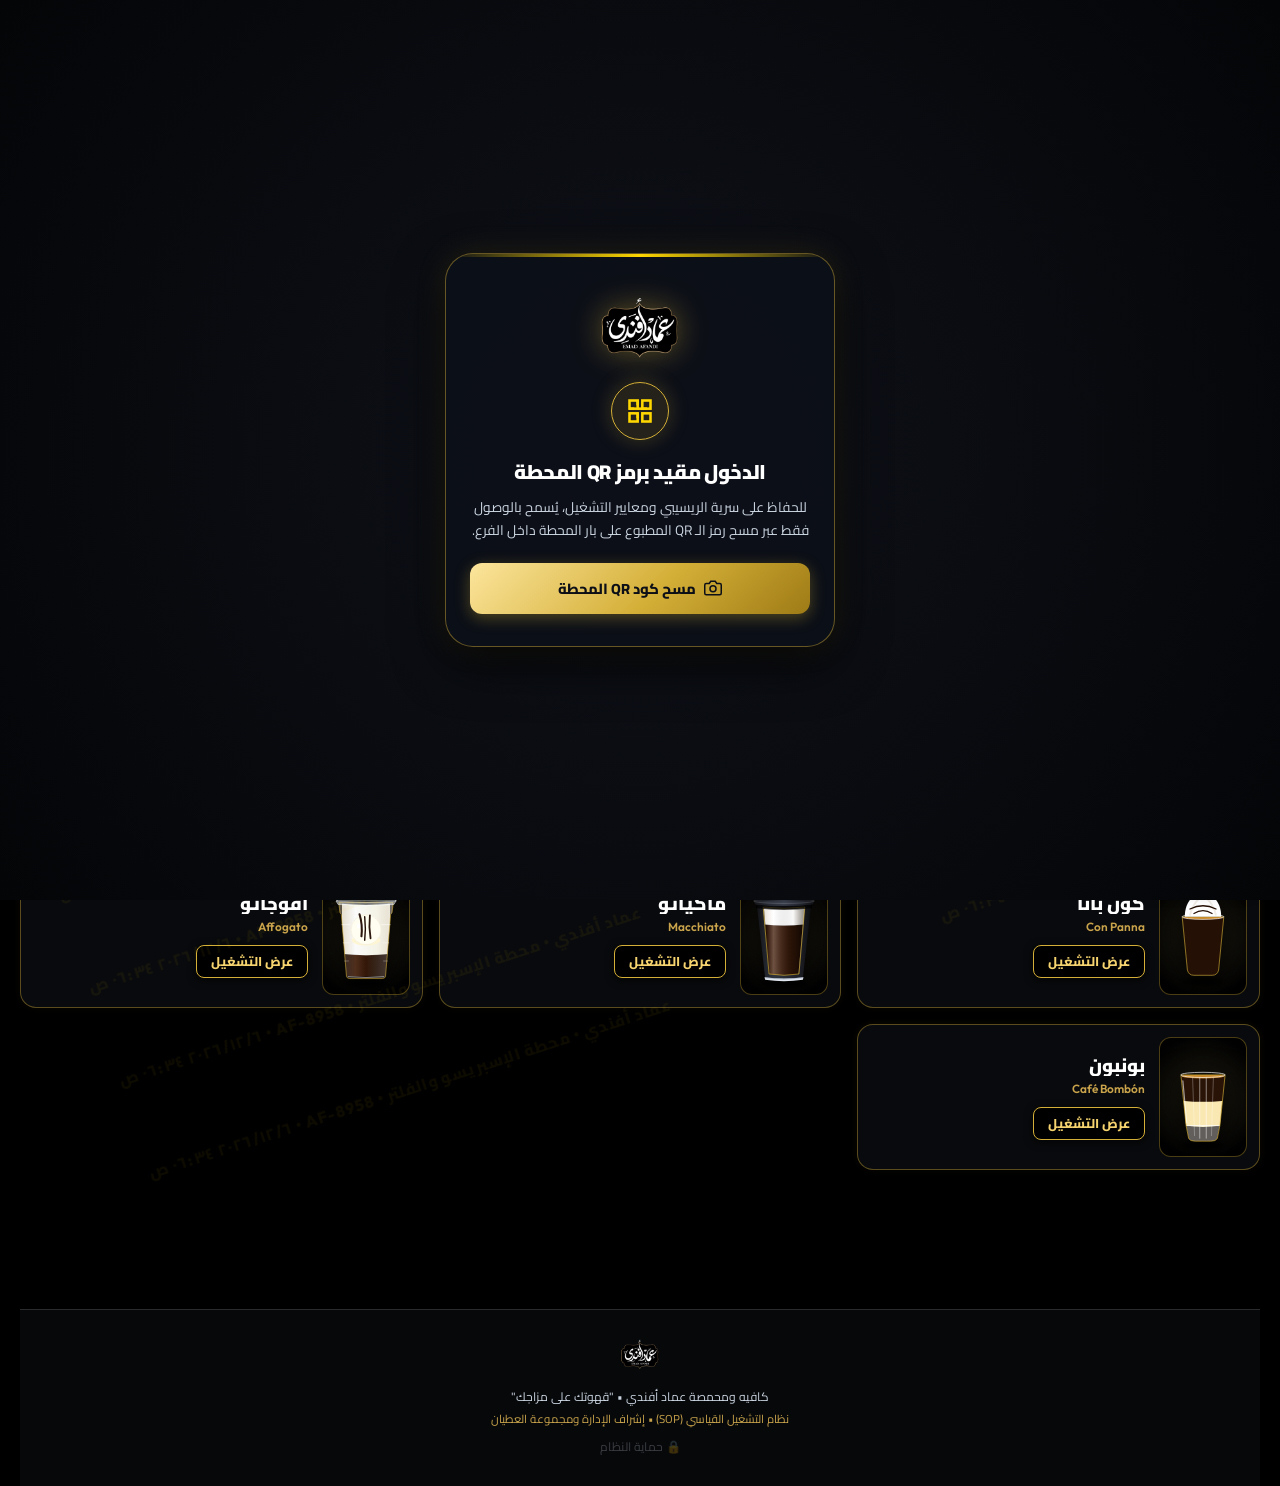
==== 1-espresso-station/index.html @ 53d2660b "feat(security): implement station PINs, QR-only access, GPS geofencing, anti-screenshot/copy shield," ====
<!DOCTYPE html>
<html lang="ar" dir="rtl">
<head>
  <meta charset="UTF-8">
  <meta name="viewport" content="width=device-width, initial-scale=1.0, maximum-scale=1.0, user-scalable=no, viewport-fit=cover">
  <meta name="theme-color" content="#000000">
  <meta name="apple-mobile-web-app-capable" content="yes">
  <meta name="apple-mobile-web-app-status-bar-style" content="black-translucent">
  <title>عماد أفندي | محطة الإسبريسو والفلتر</title>
  <link rel="icon" type="image/png" href="assets/emad-logo.png">
  <link rel="stylesheet" href="../shared/css/security.css?v=1.0">
  <link rel="stylesheet" href="style.css?v=15.0">
</head>
<body>

  <!-- Top Sticky Navigation Hub (Fixed Brand + Search + Category Bar on Scroll) -->
  <header class="brand-header">
    <div class="header-inner">
      <div class="brand-top-bar">
        <div class="brand-info">
          <div class="brand-logo-container">
            <img src="assets/emad-logo.png" alt="عماد أفندي" class="brand-logo">
          </div>
          <div class="brand-title-wrap">
            <div class="brand-title" id="brandHeaderTitle">عماد أفندي كافيه</div>
            <div class="brand-subtitle" id="brandHeaderSubtitle">محطة الإسبريسو والفلتر</div>
          </div>
        </div>
        <div class="header-actions">
          <button class="btn-lang-toggle" id="btnLangToggle" onclick="window.app.toggleLanguage()" title="تبديل اللغة • Switch Language">
            <svg class="lang-globe-icon" width="14" height="14" viewBox="0 0 24 24" fill="none" stroke="currentColor" stroke-width="2" stroke-linecap="round" stroke-linejoin="round"><circle cx="12" cy="12" r="10"/><line x1="2" y1="12" x2="22" y2="12"/><path d="M12 2a15.3 15.3 0 0 1 4 10 15.3 15.3 0 0 1-4 10 15.3 15.3 0 0 1-4-10 15.3 15.3 0 0 1 4-10z"/></svg>
            <span id="langToggleText">English</span>
          </button>
        </div>
      </div>
<!-- Horizontal Category Pills (Taller & Fixed in Front of Barista) -->
      <div class="filter-tabs" id="filter-tabs"></div>
    </div>
  </header>

  <!-- Main App Layout Container (Clean Responsive Container for Mobile & Desktop) -->
  <div class="app-main-layout">
    <!-- Grid Content Area (Visual Drink Cards) -->
    <main class="content-area" id="content-area">
      <div style="text-align:center; padding:50px 20px; color:var(--gold-soft);">
        جاري تحميل مشروبات محطة الإسبريسو...
      </div>
    </main>

    <!-- Footer -->
    <footer class="brand-footer">
      <img src="assets/emad-logo.png" alt="عماد أفندي" class="brand-footer-logo">
      <p>كافيه ومحمصة عماد أفندي • "قهوتك على مزاجك"</p>
      <p style="margin-top:4px; font-size:0.72rem; color:var(--gold-soft);">
        نظام التشغيل القياسي (SOP) • إشراف الإدارة ومجموعة العطيان
      </p>
      <div style="text-align:center; margin-top:8px;"><span class="manager-lock-trigger" onclick="window.EmadSecurity && window.EmadSecurity.openManagerModal()" title="إعدادات الأمان والمدير">🔒 حماية النظام</span></div>
    </footer>

  </div> <!-- /app-main-layout -->

  <!-- Floating Checklist Button -->
  <button class="btn-checklist-toggle" onclick="openChecklistModal()">
    <svg width="18" height="18" viewBox="0 0 24 24" fill="none" stroke="currentColor" stroke-width="2" stroke-linecap="round" stroke-linejoin="round"><path d="M12 2l3 7h7l-5.5 4.5 2 7.5-6.5-5-6.5 5 2-7.5L2 9h7z"/></svg>
    <span>نظافة المحطة</span>
  </button>

  <!-- Recipe Detail Modal / Drawer -->
  <div class="recipe-detail-modal" id="recipe-detail-modal" onclick="if(event.target===this) window.app.closeRecipeDetail()">
    <div class="recipe-detail-sheet" id="recipe-detail-content"></div>
  </div>

  <!-- Checklist Modal -->
  <div class="modal-overlay" id="checklist-modal" onclick="if(event.target===this) closeChecklistModal()">
    <div class="modal-content">
      <div class="modal-header">
        <h3 class="modal-title">بروتوكول نظافة ومعايرة محطة الإسبريسو</h3>
        <button class="modal-close" onclick="closeChecklistModal()" title="إغلاق">&times;</button>
      </div>
      <p style="font-size:0.8rem; color:var(--text-secondary); margin-bottom:14px;">
        الالتزام بهذه المعايير يضمن حماية ماكينات الإسبريسو والمطاحن وثبات النكهة بنسبة 100%.
      </p>
      <div id="checklist-items"></div>
      <div style="margin-top:14px;">
        <label style="font-size:0.78rem; color:#cbd5e1; font-weight:700; display:block; margin-bottom:4px;">اسم الباريستا المسؤول عن الفحص:</label>
        <input type="text" id="checklist-inspector-name" placeholder="اكتب اسمك هنا..." class="checklist-inspector-input">
      </div>
      <div style="margin-top:10px; display:flex; justify-content:space-between; align-items:center;">
        <button onclick="resetChecklist()" style="background:transparent; border:1px solid var(--border-gold); color:var(--gold-bright); padding:8px 16px; border-radius:var(--radius-sm); font-family:var(--font-arabic); font-size:0.78rem; font-weight:700; cursor:pointer;">
          إعادة تعيين اليوم
        </button>
        <button onclick="confirmAndSyncChecklist()" style="background:var(--gold-primary); border:none; color:#000; font-weight:800; padding:8px 22px; border-radius:var(--radius-sm); font-family:var(--font-arabic); font-size:0.84rem; cursor:pointer;">
          اعتماد الفحص ومزامنته ✓
        </button>
      </div>
    </div>
  </div>

  <script src="drink-visuals.js?v=13.0"></script>
  <script src="app.js?v=15.0"></script>
  <script>
    document.addEventListener('DOMContentLoaded', () => {
      window.app = new StationApp('recipes.json');
    });
  </script>
  <script src="../shared/js/security-manager.js?v=1.0"></script>
</body>
</html>
---- shared/css/security.css ----
/* =========================================================================
   EMAD AFANDI ENTERPRISE SECURITY & IP PROTECTION SUITE
   Anti-Screenshot • Anti-Copy • GPS Geofence • Station PIN • QR Lock • Watermark
   ========================================================================= */

/* --- 1. Global Anti-Copy & Anti-Selection Lockdown --- */
*, *::before, *::after {
  -webkit-user-select: none !important;
  -moz-user-select: none !important;
  -ms-user-select: none !important;
  user-select: none !important;
  -webkit-touch-callout: none !important;
}

/* Allow text input only where strictly needed */
input, textarea {
  -webkit-user-select: auto !important;
  user-select: auto !important;
}

/* Block dragging images and SVGs */
img, svg {
  -webkit-user-drag: none;
  user-drag: none;
  pointer-events: none;
}

/* Interactive elements retain click pointer events */
button, a, input, .card, .drink-card, .btn-detail-view, .menu-cat-pill, .sop-step-card, label {
  pointer-events: auto !important;
}

/* --- 2. Forensic Dynamic Watermark Pattern Overlay --- */
.forensic-watermark-overlay {
  position: fixed;
  top: 0;
  left: 0;
  width: 100vw;
  height: 100vh;
  pointer-events: none;
  z-index: 99998;
  overflow: hidden;
  opacity: 0.055;
  display: flex;
  flex-wrap: wrap;
  align-content: space-around;
  justify-content: space-around;
  transform: rotate(-18deg) scale(1.3);
  transition: opacity 0.3s ease;
}

.watermark-stamp {
  font-family: 'Outfit', 'Cairo', sans-serif;
  font-size: 0.76rem;
  font-weight: 800;
  color: #ffd700;
  white-space: nowrap;
  padding: 18px 24px;
  letter-spacing: 0.8px;
}

/* --- 3. Anti-Capture Privacy Curtain (App-Switch / Screenshot Blocker) --- */
#anti-capture-curtain {
  position: fixed;
  top: 0;
  left: 0;
  width: 100vw;
  height: 100vh;
  background: #030406;
  z-index: 999999;
  display: flex;
  flex-direction: column;
  align-items: center;
  justify-content: center;
  gap: 16px;
  opacity: 0;
  pointer-events: none;
  transition: opacity 0.15s cubic-bezier(0.16, 1, 0.3, 1);
}

#anti-capture-curtain.active {
  opacity: 1;
  pointer-events: auto;
}

.curtain-logo {
  width: 90px;
  height: auto;
  filter: drop-shadow(0 0 20px rgba(212, 175, 55, 0.5));
}

.curtain-msg {
  color: #d4af37;
  font-family: 'Cairo', sans-serif;
  font-size: 0.95rem;
  font-weight: 700;
  letter-spacing: 0.5px;
}

/* --- 4. Master Security Overlays (QR / GPS / PIN) --- */
.security-fullscreen-overlay {
  position: fixed;
  top: 0;
  left: 0;
  width: 100vw;
  height: 100vh;
  background: radial-gradient(circle at center, #0f121a 0%, #040507 100%);
  z-index: 999990;
  display: flex;
  flex-direction: column;
  align-items: center;
  justify-content: center;
  padding: 24px;
  box-sizing: border-box;
  text-align: center;
  backdrop-filter: blur(20px);
  -webkit-backdrop-filter: blur(20px);
  opacity: 0;
  visibility: hidden;
  transition: all 0.35s ease;
}

.security-fullscreen-overlay.active {
  opacity: 1;
  visibility: visible;
}

.security-card-box {
  background: rgba(13, 16, 24, 0.92);
  border: 1.5px solid rgba(212, 175, 55, 0.45);
  box-shadow: 0 16px 50px rgba(0, 0, 0, 0.8), 0 0 30px rgba(212, 175, 55, 0.15);
  border-radius: 28px;
  padding: 32px 24px;
  max-width: 390px;
  width: 100%;
  display: flex;
  flex-direction: column;
  align-items: center;
  box-sizing: border-box;
  position: relative;
  overflow: hidden;
}

.security-card-box::before {
  content: '';
  position: absolute;
  top: 0;
  left: 0;
  right: 0;
  height: 3px;
  background: linear-gradient(90deg, transparent, #ffd700, transparent);
}

.security-brand-logo {
  width: 82px;
  height: auto;
  margin-bottom: 14px;
  filter: drop-shadow(0 0 15px rgba(212, 175, 55, 0.4));
}

.security-badge-icon {
  width: 58px;
  height: 58px;
  border-radius: 50%;
  background: rgba(212, 175, 55, 0.12);
  border: 1.5px solid #d4af37;
  display: flex;
  align-items: center;
  justify-content: center;
  color: #ffd700;
  margin-bottom: 16px;
  box-shadow: 0 0 20px rgba(212, 175, 55, 0.25);
}

.security-badge-icon.alert {
  background: rgba(239, 68, 68, 0.12);
  border-color: #ef4444;
  color: #ef4444;
  box-shadow: 0 0 20px rgba(239, 68, 68, 0.25);
}

.security-card-title {
  font-size: 1.25rem;
  font-weight: 900;
  color: #ffffff;
  margin: 0 0 8px;
  letter-spacing: -0.3px;
}

.security-card-desc {
  font-size: 0.86rem;
  color: #cbd5e1;
  line-height: 1.6;
  margin: 0 0 22px;
}

/* --- 5. Luxury PIN Pad Component --- */
.pin-display-dots {
  display: flex;
  gap: 16px;
  margin-bottom: 24px;
  justify-content: center;
}

.pin-dot {
  width: 16px;
  height: 16px;
  border-radius: 50%;
  border: 1.8px solid rgba(212, 175, 55, 0.6);
  background: rgba(0, 0, 0, 0.4);
  transition: all 0.2s cubic-bezier(0.16, 1, 0.3, 1);
}

.pin-dot.filled {
  background: #ffd700;
  border-color: #ffd700;
  box-shadow: 0 0 12px rgba(255, 215, 0, 0.6);
  transform: scale(1.15);
}

.pin-keypad-grid {
  display: grid;
  grid-template-columns: repeat(3, 1fr);
  gap: 12px;
  width: 100%;
  max-width: 270px;
  margin: 0 auto;
  direction: ltr !important;
}

.pin-btn {
  height: 56px;
  border-radius: 16px;
  background: rgba(255, 255, 255, 0.04);
  border: 1.2px solid rgba(212, 175, 55, 0.28);
  color: #ffffff;
  font-family: 'Outfit', sans-serif;
  font-size: 1.45rem;
  font-weight: 800;
  display: flex;
  align-items: center;
  justify-content: center;
  cursor: pointer;
  transition: all 0.15s ease;
  -webkit-tap-highlight-color: transparent;
}

.pin-btn:hover {
  background: rgba(212, 175, 55, 0.15);
  border-color: #ffd700;
  color: #ffd700;
  transform: translateY(-2px);
}

.pin-btn:active {
  background: #d4af37;
  color: #000000;
  transform: scale(0.95);
}

.pin-btn.action {
  font-family: 'Cairo', sans-serif;
  font-size: 0.86rem;
  font-weight: 700;
  color: #cbd5e1;
}

.pin-error-msg {
  color: #ef4444;
  font-size: 0.8rem;
  font-weight: 700;
  margin-top: 12px;
  min-height: 20px;
}

/* Shake Animation on Wrong PIN */
@keyframes pin-shake {
  0%, 100% { transform: translateX(0); }
  20%, 60% { transform: translateX(-8px); }
  40%, 80% { transform: translateX(8px); }
}

.pin-shake {
  animation: pin-shake 0.4s ease;
}

/* --- 6. Security Buttons & Actions --- */
.btn-security-action {
  background: linear-gradient(135deg, #fce59c 0%, #d4af37 55%, #9e7b16 100%);
  color: #0d0f17;
  border: none;
  border-radius: 12px;
  padding: 12px 24px;
  font-family: 'Cairo', sans-serif;
  font-size: 0.92rem;
  font-weight: 800;
  cursor: pointer;
  box-shadow: 0 4px 15px rgba(212, 175, 55, 0.35);
  display: inline-flex;
  align-items: center;
  justify-content: center;
  gap: 8px;
  transition: all 0.2s ease;
  width: 100%;
}

.btn-security-action:hover {
  filter: brightness(1.1);
  transform: translateY(-2px);
}

.btn-security-action:active {
  transform: scale(0.98);
}

/* --- 7. Checklist Google Sheets Sync Extensions --- */
.checklist-inspector-input {
  width: 100%;
  box-sizing: border-box;
  background: #080a0f;
  border: 1px solid rgba(212, 175, 55, 0.4);
  border-radius: 10px;
  padding: 10px 14px;
  color: #ffffff;
  font-family: 'Cairo', sans-serif;
  font-size: 0.86rem;
  margin-bottom: 14px;
  outline: none;
  transition: border-color 0.2s ease;
}

.checklist-inspector-input:focus {
  border-color: #ffd700;
  box-shadow: 0 0 10px rgba(255, 215, 0, 0.2);
}

.sync-status-toast {
  position: fixed;
  bottom: 24px;
  left: 50%;
  transform: translateX(-50%) translateY(100px);
  background: #111520;
  border: 1.5px solid #d4af37;
  color: #ffffff;
  padding: 12px 22px;
  border-radius: 30px;
  box-shadow: 0 10px 30px rgba(0,0,0,0.8), 0 0 20px rgba(212, 175, 55, 0.3);
  font-family: 'Cairo', sans-serif;
  font-size: 0.88rem;
  font-weight: 800;
  display: flex;
  align-items: center;
  gap: 10px;
  z-index: 9999999;
  transition: transform 0.35s cubic-bezier(0.16, 1, 0.3, 1);
  pointer-events: none;
}

.sync-status-toast.show {
  transform: translateX(-50%) translateY(0);
}

/* Manager Settings Gear / Trigger (Subtle footer trigger) */
.manager-lock-trigger {
  opacity: 0.25;
  transition: opacity 0.2s;
  cursor: pointer;
}
.manager-lock-trigger:hover {
  opacity: 1;
}
---- 1-espresso-station/style.css ----
@import url('https://fonts.googleapis.com/css2?family=Cairo:wght@400;500;600;700;800;900&family=Outfit:wght@400;500;600;700;800;900&family=JetBrains+Mono:wght@600;700&display=swap');

:root {
  /* Emad Afandi Royal Gold Palette */
  --gold-primary: #d4af37;
  --gold-bright: #f5d36e;
  --gold-deep: #96741b;
  --gold-soft: #c8a34b;
  --gold-glow: rgba(212, 175, 55, 0.25);
  --gold-glow-strong: rgba(245, 211, 110, 0.45);

  /* Menu Pure Black Palette */
  --bg-deep: #000000;
  --bg-surface: #000000;
  --bg-card: #08080a;
  --bg-card-hover: #111114;
  --bg-pill-inactive: #000000;

  /* Luxury Gold Borders */
  --border-gold: rgba(212, 175, 55, 0.4);
  --border-gold-bright: #d4af37;
  --border-subtle: rgba(255, 255, 255, 0.14);

  /* High-Contrast Crisp Typography */
  --text-primary: #ffffff;
  --text-secondary: #f8fafc;
  --text-muted: #cbd5e1;
  --text-gold: #f5d36e;

  /* Accents */
  --accent-red: #ef4444;
  --accent-red-bg: rgba(239, 68, 68, 0.12);
  --accent-green: #10b981;
  --accent-blue: #38bdf8;

  /* Fonts */
  --font-arabic: 'Cairo', system-ui, -apple-system, BlinkMacSystemFont, sans-serif;
  --font-latin: 'Outfit', 'Cairo', system-ui, -apple-system, BlinkMacSystemFont, sans-serif;
  --font-mono: 'Outfit', 'Cairo', system-ui, -apple-system, BlinkMacSystemFont, sans-serif;

  /* Radius */
  --radius-sm: 8px;
  --radius-md: 14px;
  --radius-lg: 20px;
  --radius-full: 9999px;

  /* Apple & Android Viewport Safe Areas */
  --sat: env(safe-area-inset-top, 0px);
  --sar: env(safe-area-inset-right, 0px);
  --sab: env(safe-area-inset-bottom, 0px);
  --sal: env(safe-area-inset-left, 0px);
}

/* Global Reset & Mobile Touch Optimizations */
* {
  box-sizing: border-box;
  margin: 0;
  padding: 0;
  -webkit-tap-highlight-color: transparent;
  touch-action: manipulation;
}

html {
  font-size: 16px;
  -webkit-text-size-adjust: 100%;
}

body {
  font-family: var(--font-arabic);
  background-color: var(--bg-deep);
  color: var(--text-primary);
  direction: rtl;
  text-align: right;
  line-height: 1.6;
  min-height: 100dvh;
  overflow-x: hidden;
  -webkit-font-smoothing: antialiased;
}

/* Custom Luxury Gold Scrollbars */
::-webkit-scrollbar {
  width: 6px;
  height: 6px;
}
::-webkit-scrollbar-track {
  background: rgba(0, 0, 0, 0.6);
}
::-webkit-scrollbar-thumb {
  background: rgba(212, 175, 55, 0.35);
  border-radius: 10px;
}
::-webkit-scrollbar-thumb:hover {
  background: var(--gold-primary);
}

/* ========================================================
   RESPONSIVE LUXURY APP LAYOUT (APPLE iOS, IPAD, ANDROID PHONES & TABLETS)
   ======================================================== */
.brand-header {
  position: sticky;
  top: 0;
  z-index: 500;
  background: #06080d !important;
  backdrop-filter: blur(24px);
  -webkit-backdrop-filter: blur(24px);
  border-bottom: 2px solid var(--gold-primary);
  box-shadow: 0 6px 28px rgba(0, 0, 0, 0.96);
  width: 100%;
  padding-top: max(8px, var(--sat));
  padding-right: max(0px, var(--sar));
  padding-left: max(0px, var(--sal));
}

/* Hide sticky header and category tabs when any modal is open */
body.modal-open .brand-header,
body:has(.recipe-detail-modal.open) .brand-header,
body:has(.modal-overlay.open) .brand-header {
  opacity: 0 !important;
  visibility: hidden !important;
  pointer-events: none !important;
}


.header-inner {
  max-width: 1280px;
  margin: 0 auto;
  width: 100%;
  display: flex;
  flex-direction: column;
}

.brand-top-bar {
  display: flex;
  align-items: center;
  justify-content: space-between;
  padding: 8px 16px 4px;
  gap: 12px;
}

.brand-info {
  display: flex;
  align-items: center;
  gap: 10px;
  min-width: 0;
}

.brand-logo-container {
  flex-shrink: 0;
}

.brand-logo {
  width: clamp(34px, 8vw, 42px);
  height: clamp(34px, 8vw, 42px);
  object-fit: contain;
  filter: drop-shadow(0 0 10px rgba(212, 175, 55, 0.45));
}

.brand-title-wrap {
  min-width: 0;
}

.brand-title {
  font-size: clamp(0.92rem, 2.8vw, 1.10rem);
  font-weight: 900;
  color: #ffffff;
  white-space: nowrap;
  overflow: hidden;
  text-overflow: ellipsis;
}

.brand-subtitle {
  font-size: clamp(0.66rem, 1.8vw, 0.76rem);
  color: var(--gold-soft);
  white-space: nowrap;
  overflow: hidden;
  text-overflow: ellipsis;
  font-weight: 700;
}

.btn-lang-toggle {
  background: #141720;
  border: 1.5px solid var(--border-gold);
  color: var(--gold-bright);
  font-family: var(--font-arabic);
  font-size: clamp(0.72rem, 1.8vw, 0.80rem);
  font-weight: 800;
  padding: 6px 14px;
  border-radius: var(--radius-full);
  display: inline-flex;
  align-items: center;
  gap: 7px;
  cursor: pointer;
  transition: all 0.22s ease;
  flex-shrink: 0;
  outline: none;
}

.btn-lang-toggle:hover {
  background: var(--gold-primary);
  color: #000000;
  border-color: var(--gold-bright);
  box-shadow: 0 0 14px var(--gold-glow);
}

.lang-globe-icon {
  stroke: var(--gold-bright);
  transition: stroke 0.2s ease;
}

.btn-lang-toggle:hover .lang-globe-icon {
  stroke: #000000;
}

/* ========================================================
   SEARCH BAR
   ======================================================== */
.search-container {
  padding: 4px 16px 6px;
  width: 100%;
}

.search-box-wrap {
  position: relative;
  width: 100%;
}

.search-box {
  width: 100%;
  background: #0d0f15;
  border: 1.5px solid rgba(212, 175, 55, 0.35);
  border-radius: var(--radius-full);
  padding: 9px 16px 9px 42px;
  color: #ffffff;
  font-family: var(--font-arabic);
  font-size: clamp(0.82rem, 2vw, 0.90rem);
  font-weight: 600;
  outline: none;
  transition: all 0.22s ease;
}

html[dir="ltr"] .search-box {
  padding: 9px 42px 9px 16px;
}

.search-box:focus {
  border-color: var(--gold-bright);
  box-shadow: 0 0 14px var(--gold-glow);
  background: #141720;
}

.search-icon-pos {
  position: absolute;
  left: 14px;
  top: 50%;
  transform: translateY(-50%);
  color: var(--gold-primary);
  font-size: 1.1rem;
  pointer-events: none;
}

html[dir="ltr"] .search-icon-pos {
  left: auto;
  right: 14px;
}

/* ========================================================
   HORIZONTAL CATEGORY PILLS (TALLER, COMFORTABLE & FIXED)
   ======================================================== */
.filter-tabs {
  display: flex;
  gap: 10px;
  overflow-x: auto;
  overflow-y: hidden;
  padding: 8px 16px 14px;
  scrollbar-width: none;
  -ms-overflow-style: none;
  -webkit-overflow-scrolling: touch;
  align-items: center;
  scroll-snap-type: x proximity;
}

.filter-tabs::-webkit-scrollbar {
  display: none;
}

.menu-cat-pill {
  scroll-snap-align: start;
  white-space: nowrap;
  background: #0f121a;
  border: 2px solid rgba(212, 175, 55, 0.38);
  color: #ffffff;
  padding: 10px 22px;
  min-height: 46px;
  border-radius: var(--radius-full);
  font-family: var(--font-arabic);
  font-size: clamp(0.88rem, 2.2vw, 0.98rem);
  font-weight: 800;
  cursor: pointer;
  transition: all 0.2s cubic-bezier(0.16, 1, 0.3, 1);
  display: inline-flex;
  align-items: center;
  justify-content: center;
  gap: 10px;
  flex-shrink: 0;
  box-shadow: 0 3px 10px rgba(0, 0, 0, 0.7);
}

.menu-cat-pill:hover {
  border-color: rgba(212, 175, 55, 0.5);
  background: #161a26;
}

.menu-cat-pill:active {
  transform: scale(0.96);
}

.menu-cat-pill.active {
  background: #000000;
  color: var(--gold-bright);
  border: 2px solid var(--gold-bright);
  box-shadow: 0 0 16px var(--gold-glow);
}

.menu-cat-pill .pill-count {
  background: rgba(212, 175, 55, 0.16);
  border: 1px solid rgba(212, 175, 55, 0.35);
  color: var(--gold-bright);
  font-family: var(--font-latin);
  font-size: 0.74rem;
  font-weight: 800;
  padding: 2px 7px;
  border-radius: var(--radius-full);
  display: inline-flex;
  align-items: center;
  justify-content: center;
  min-width: 20px;
}

/* ========================================================
   CONTENT AREA & MULTI-DEVICE RESPONSIVE GRID
   ======================================================== */
.app-main-layout {
  width: 100%;
  max-width: 1280px;
  margin: 0 auto;
  min-height: calc(100dvh - 65px);
  display: flex;
  flex-direction: column;
  padding: 0 12px;
}

@media (min-width: 768px) {
  .app-main-layout {
    padding: 0 20px;
  }
}

.content-area {
  padding: 16px 0 40px;
  width: 100%;
}

.menu-section {
  margin-bottom: 24px;
  scroll-margin-top: 110px;
}

.menu-section-header {
  display: flex;
  align-items: center;
  justify-content: space-between;
  margin-bottom: 12px;
  padding-bottom: 6px;
  border-bottom: 1px solid var(--border-gold);
}

.menu-section-title {
  font-size: clamp(1.05rem, 2.5vw, 1.25rem);
  font-weight: 900;
  color: var(--gold-bright);
}

.section-items-badge {
  font-size: 0.72rem;
  color: var(--gold-soft);
  font-family: var(--font-arabic);
  font-weight: 700;
}

/* Multi-device Responsive Grid:
   - Phone (<640px): 1 column
   - Tablet Portrait / Large Foldable (640px-991px): 2 columns
   - Tablet Landscape / Desktop / POS (992px-1399px): 3 columns
   - Ultra-wide Display / POS Bar (>=1400px): 4 columns
*/
.visual-cards-grid {
  display: grid;
  grid-template-columns: 1fr;
  gap: 12px;
  width: 100%;
  padding-bottom: 75px;
}

@media (min-width: 640px) {
  .visual-cards-grid {
    grid-template-columns: repeat(2, 1fr);
    gap: 14px;
  }
}

@media (min-width: 992px) {
  .visual-cards-grid {
    grid-template-columns: repeat(3, 1fr);
    gap: 16px;
  }
}

@media (min-width: 1400px) {
  .visual-cards-grid {
    grid-template-columns: repeat(4, 1fr);
    gap: 18px;
  }
}

/* ========================================================
   3D DRINK LANDSCAPE CARD (BARISTA SOP CARD)
   ======================================================== */
.drink-landscape-card {
  background: #090a0d;
  border: 1.5px solid var(--border-gold);
  border-radius: 16px;
  padding: clamp(8px, 2vw, 12px);
  display: flex;
  align-items: center;
  gap: clamp(10px, 2vw, 14px);
  cursor: pointer;
  transition: all 0.25s cubic-bezier(0.16, 1, 0.3, 1);
  box-shadow: 0 4px 14px rgba(0, 0, 0, 0.8), 0 0 10px rgba(212, 175, 55, 0.08);
  position: relative;
  overflow: hidden;
  text-decoration: none;
  min-width: 0;
}

.drink-landscape-card:active {
  transform: scale(0.98);
}

.drink-landscape-card:hover {
  border-color: var(--gold-bright);
  background: #111318;
  transform: translateY(-2px);
  box-shadow: 0 6px 20px rgba(212, 175, 55, 0.25);
}

.landscape-art-wrap {
  width: clamp(74px, 20vw, 88px);
  height: clamp(104px, 26vw, 120px);
  flex-shrink: 0;
  display: flex;
  align-items: center;
  justify-content: center;
  background: radial-gradient(circle at center, rgba(212, 175, 55, 0.12) 0%, rgba(0, 0, 0, 0.85) 85%);
  border-radius: 12px;
  border: 1px solid rgba(212, 175, 55, 0.35);
  padding: 4px;
  position: relative;
  overflow: hidden;
}

.landscape-art-wrap .drink-art-svg {
  width: 100%;
  height: 100%;
  max-width: 84px;
  max-height: 114px;
  filter: drop-shadow(0 6px 14px rgba(0, 0, 0, 0.95));
  transition: transform 0.25s cubic-bezier(0.16, 1, 0.3, 1);
}

.drink-landscape-card:hover .landscape-art-wrap .drink-art-svg {
  transform: scale(1.08) translateY(-2px);
  filter: drop-shadow(0 8px 18px rgba(0, 0, 0, 1)) drop-shadow(0 0 10px rgba(212, 175, 55, 0.4));
}

.landscape-info-wrap {
  flex: 1;
  display: flex;
  flex-direction: column;
  justify-content: center;
  min-width: 0;
}

.landscape-top-row {
  display: block;
  width: 100%;
  margin-bottom: 4px;
}

.landscape-drink-name {
  font-size: clamp(0.95rem, 2.3vw, 1.14rem);
  font-weight: 900;
  color: #ffffff;
  line-height: 1.25;
  display: -webkit-box;
  -webkit-line-clamp: 2;
  -webkit-box-orient: vertical;
  overflow: hidden;
  word-break: break-word;
  flex: 1;
}

.landscape-size-badge {
  background: #000000;
  border: 1px solid var(--border-gold);
  color: var(--gold-bright);
  font-size: clamp(0.60rem, 1.8vw, 0.68rem);
  font-weight: 800;
  padding: 3px 8px;
  border-radius: 6px;
  white-space: nowrap;
  flex-shrink: 0;
  letter-spacing: 0.3px;
}

.landscape-drink-en {
  font-size: clamp(0.66rem, 1.8vw, 0.74rem);
  color: var(--gold-soft);
  font-family: var(--font-latin);
  font-weight: 600;
  white-space: nowrap;
  overflow: hidden;
  text-overflow: ellipsis;
  margin-bottom: 4px;
}

.landscape-action-row {
  margin-top: 4px;
  display: flex;
  align-items: center;
}

.btn-card-sop {
  background: #000000;
  border: 1.5px solid var(--gold-primary);
  color: var(--gold-bright);
  font-family: var(--font-arabic);
  font-size: clamp(0.74rem, 1.8vw, 0.80rem);
  font-weight: 800;
  padding: 5px 14px;
  border-radius: 8px;
  display: inline-flex;
  align-items: center;
  justify-content: center;
  min-width: 95px;
  cursor: pointer;
  transition: all 0.22s cubic-bezier(0.16, 1, 0.3, 1);
  box-shadow: 0 2px 8px rgba(0, 0, 0, 0.7);
}

.drink-landscape-card:hover .btn-card-sop {
  background: var(--gold-primary);
  color: #000000;
  border-color: var(--gold-bright);
  box-shadow: 0 0 14px var(--gold-glow);
}

/* ========================================================
   RECIPE DETAIL MODAL / DRAWER (ADAPTIVE MOBILE & TABLET)
   ======================================================== */
.recipe-detail-modal {
  display: none;
  position: fixed;
  inset: 0;
  z-index: 2000;
  background: rgba(0, 0, 0, 0.88);
  backdrop-filter: blur(14px);
  -webkit-backdrop-filter: blur(14px);
  align-items: flex-end;
  justify-content: center;
}

.recipe-detail-modal.open {
  display: flex;
}

.recipe-detail-sheet {
  position: relative;
  background: #090a0e;
  border: 2px solid var(--gold-primary);
  border-radius: 24px 24px 0 0;
  width: 100%;
  max-width: 600px;
  max-height: 90dvh;
  overflow-y: auto;
  box-shadow: 0 -10px 40px rgba(0, 0, 0, 0.95), 0 0 35px var(--gold-glow);
  animation: slide-up 0.28s cubic-bezier(0.16, 1, 0.3, 1);
  padding: 22px 16px max(24px, var(--sab));
}

@keyframes slide-up {
  from { transform: translateY(100%); opacity: 0; }
  to { transform: translateY(0); opacity: 1; }
}

@keyframes modal-scale {
  from { transform: scale(0.92); opacity: 0; }
  to { transform: scale(1); opacity: 1; }
}

/* Tablet & Desktop Centered Dialog View */
@media (min-width: 640px) {
  .recipe-detail-modal {
    align-items: center;
    padding: 24px max(20px, var(--sal)) 24px max(20px, var(--sar));
  }

  .recipe-detail-sheet {
    border-radius: 22px;
    max-height: 85dvh;
    max-width: 580px;
    animation: modal-scale 0.25s cubic-bezier(0.16, 1, 0.3, 1);
    box-shadow: 0 20px 60px rgba(0, 0, 0, 0.95), 0 0 40px var(--gold-glow);
    padding: 24px 22px;
  }
}

.recipe-detail-sheet::-webkit-scrollbar {
  width: 5px;
}
.recipe-detail-sheet::-webkit-scrollbar-track {
  background: transparent;
}
.recipe-detail-sheet::-webkit-scrollbar-thumb {
  background: rgba(212, 175, 55, 0.3);
  border-radius: 10px;
}
.recipe-detail-sheet::-webkit-scrollbar-thumb:hover {
  background: var(--gold-primary);
}

/* Drag Handle Bar for Mobile Swipe-to-Dismiss Gesture */
.sheet-drag-handle-bar {
  width: 100%;
  display: flex;
  align-items: center;
  justify-content: center;
  padding: 0 0 12px;
  cursor: grab;
  touch-action: none;
  -webkit-user-select: none;
  user-select: none;
}

.sheet-drag-handle-pill {
  width: 44px;
  height: 5px;
  border-radius: 9999px;
  background: rgba(212, 175, 55, 0.45);
  box-shadow: 0 1px 4px rgba(0, 0, 0, 0.8);
  transition: all 0.2s ease;
}

.sheet-drag-handle-bar:active .sheet-drag-handle-pill,
.recipe-detail-sheet.dragging .sheet-drag-handle-pill {
  background: var(--gold-bright);
  transform: scaleY(1.3);
  box-shadow: 0 0 12px var(--gold-glow);
}

/* Circular Luxury Close Button */
.modal-circular-close {
  position: absolute;
  top: 14px;
  inset-inline-end: 14px;
  width: 36px;
  height: 36px;
  border-radius: 50%;
  background: #141720;
  border: 1.5px solid var(--border-gold);
  color: #ffffff;
  font-size: 1.15rem;
  font-weight: 800;
  display: flex;
  align-items: center;
  justify-content: center;
  cursor: pointer;
  z-index: 50;
  transition: all 0.22s cubic-bezier(0.16, 1, 0.3, 1);
  box-shadow: 0 4px 14px rgba(0, 0, 0, 0.8);
  outline: none;
}

.modal-circular-close:hover {
  background: #ef4444;
  border-color: #ef4444;
  color: #ffffff;
  transform: scale(1.1) rotate(90deg);
  box-shadow: 0 0 16px rgba(239, 68, 68, 0.6);
}

.modal-circular-close:active {
  transform: scale(0.95);
}

/* Detail Sheet Content */
.detail-top-hero {
  text-align: center;
  padding: 8px 0 16px;
  border-bottom: 1px solid rgba(212, 175, 55, 0.2);
  margin-bottom: 16px;
}

.detail-art-wrap, .detail-drink-art-container {
  width: clamp(96px, 25vw, 120px);
  height: clamp(124px, 30vw, 150px);
  margin: 0 auto 12px;
  display: flex;
  align-items: center;
  justify-content: center;
  filter: drop-shadow(0 10px 24px rgba(0, 0, 0, 0.95));
}

.detail-art-wrap .drink-art-svg, .detail-drink-art-container .drink-art-svg {
  width: 100%;
  height: 100%;
}

.detail-drink-name {
  font-size: clamp(1.20rem, 3.5vw, 1.55rem);
  font-weight: 900;
  color: #ffffff;
  line-height: 1.25;
  margin-bottom: 4px;
}

.detail-drink-sub {
  font-size: clamp(0.74rem, 2vw, 0.84rem);
  color: #cbd5e1;
  line-height: 1.5;
  max-width: 500px;
  margin: 0 auto;
}

/* ========================================================
   STRUCTURED NUMBERED SOP SECTIONS (BARISTA STANDARD)
   ======================================================== */
.sop-sections-container {
  display: flex;
  flex-direction: column;
  gap: 14px;
}

.sop-section-block {
  background: #0d0f15;
  border: 1.5px solid rgba(212, 175, 55, 0.32);
  border-radius: 16px;
  padding: clamp(11px, 2.2vw, 15px);
  box-shadow: 0 4px 16px rgba(0, 0, 0, 0.6);
  margin-bottom: 4px;
}

.sop-section-header {
  display: flex;
  align-items: center;
  gap: 8px;
  margin-bottom: 12px;
  padding-bottom: 8px;
  border-bottom: 1px solid rgba(255, 255, 255, 0.08);
}

.sop-section-badge {
  display: inline-flex;
  align-items: center;
  justify-content: center;
  min-width: 26px;
  height: 26px;
  border-radius: 7px;
  background: linear-gradient(135deg, rgba(212, 175, 55, 0.25) 0%, rgba(160, 115, 8, 0.1) 100%);
  border: 1.5px solid var(--gold-primary);
  color: #ffd700;
  font-family: var(--font-latin);
  font-size: 0.85rem;
  font-weight: 900;
  flex-shrink: 0;
  box-shadow: 0 2px 8px rgba(0, 0, 0, 0.5), inset 0 1px 1px rgba(255, 235, 170, 0.4);
}

.sop-section-title {
  font-size: clamp(0.85rem, 2vw, 0.94rem);
  font-weight: 900;
  color: #ffffff;
  letter-spacing: 0.3px;
}

/* Section 1: Sequential Stacked Recipe & Dosing Rows */
.sop-metrics-stack {
  display: flex;
  flex-direction: column;
  gap: 8px;
}

.sop-metric-row {
  background: #11141c;
  border: 1px solid rgba(255, 255, 255, 0.12);
  border-radius: 10px;
  padding: 9px 12px;
  display: flex;
  align-items: center;
  justify-content: space-between;
  gap: 10px;
  min-width: 0;
  transition: all 0.2s ease;
}

.sop-metric-row:hover {
  border-color: rgba(212, 175, 55, 0.35);
  background: #141824;
}

.sop-metric-info {
  display: flex;
  align-items: center;
  gap: 8px;
  min-width: 0;
  flex-shrink: 0;
}

.sop-metric-order-num {
  padding: 2px 6px;
  min-width: 22px;
  height: 18px;
  border-radius: 5px;
  background: rgba(212, 175, 55, 0.08);
  border: 1px solid rgba(212, 175, 55, 0.25);
  color: #e2e8f0;
  font-family: 'JetBrains Mono', var(--font-latin), monospace;
  font-size: 0.72rem;
  font-weight: 700;
  letter-spacing: 0.5px;
  display: inline-flex;
  align-items: center;
  justify-content: center;
  flex-shrink: 0;
}

.sop-metric-label {
  font-size: clamp(0.78rem, 2vw, 0.85rem);
  color: #e2e8f0;
  font-weight: 700;
  white-space: nowrap;
}

.sop-metric-val {
  font-size: clamp(0.85rem, 2.2vw, 0.95rem);
  color: var(--gold-bright);
  font-family: var(--font-latin);
  font-weight: 800;
  text-align: end;
  letter-spacing: 0.2px;
  word-break: break-word;
  min-width: 0;
  flex: 1;
}

/* Section 2: Chronological Steps */
.sop-steps-list {
  display: flex;
  flex-direction: column;
  gap: 10px;
}

.sop-step-card, .sop-step-item {
  background: #11141c;
  border: 1px solid rgba(255, 255, 255, 0.12);
  border-radius: 12px;
  padding: 10px 14px;
  display: flex;
  align-items: flex-start;
  gap: 12px;
  transition: all 0.2s ease;
}

.sop-step-card:hover, .sop-step-item:hover {
  border-color: rgba(212, 175, 55, 0.4);
  background: #151824;
}

.sop-step-badge, .sop-step-number {
  background: linear-gradient(135deg, #fce59c 0%, #d4af37 55%, #9e7b16 100%);
  color: #0d0f17;
  font-family: var(--font-latin);
  font-weight: 900;
  font-size: 0.86rem;
  width: 28px;
  height: 28px;
  border-radius: 50%;
  display: flex;
  align-items: center;
  justify-content: center;
  flex-shrink: 0;
  margin-top: 2px;
  box-shadow: 0 3px 10px rgba(212, 175, 55, 0.35), inset 0 1px 1px #ffffff;
}

.sop-step-text {
  flex: 1;
  font-size: clamp(0.82rem, 2.2vw, 0.92rem);
  line-height: 1.55;
  color: #ffffff;
  font-weight: 600;
}

/* Section 3: Golden Pro Tip */
.sop-tip-card {
  background: rgba(212, 175, 55, 0.08);
  border: 1.5px solid var(--border-gold);
  border-radius: 12px;
  padding: 12px 14px;
  display: flex;
  align-items: flex-start;
  gap: 10px;
}

.sop-tip-icon {
  flex-shrink: 0;
  margin-top: 2px;
  color: var(--gold-bright);
}

.sop-tip-text {
  font-size: clamp(0.78rem, 2vw, 0.86rem);
  line-height: 1.55;
  color: #f1f5f9;
  font-weight: 600;
}

/* Section 4: Zero Waste Rescue Protocol */
.sop-rescue-box {
  display: flex;
  flex-direction: column;
  gap: 10px;
}

.rescue-card-problem {
  background: rgba(239, 68, 68, 0.12);
  border: 1.5px solid rgba(239, 68, 68, 0.5);
  border-radius: 8px;
  padding: 11px 14px;
  font-size: clamp(0.78rem, 2vw, 0.85rem);
  color: #fca5a5;
  font-weight: 700;
  display: flex;
  align-items: flex-start;
  gap: 10px;
  line-height: 1.5;
}

.rescue-card-solution {
  background: rgba(16, 185, 129, 0.12);
  border: 1.5px solid rgba(16, 185, 129, 0.5);
  border-radius: 8px;
  padding: 11px 14px;
  font-size: clamp(0.78rem, 2vw, 0.85rem);
  color: #86efac;
  font-weight: 600;
  display: flex;
  align-items: flex-start;
  gap: 10px;
  line-height: 1.5;
}

.rescue-prob-icon, .rescue-sol-icon {
  flex-shrink: 0;
  margin-top: 2px;
}

/* ========================================================
   FLOATING CHECKLIST BUTTON & MODAL
   ======================================================== */
.btn-checklist-toggle {
  position: fixed;
  bottom: max(20px, var(--sab));
  inset-inline-start: max(16px, var(--sal));
  z-index: 99;
  background: var(--gold-primary);
  color: #000000;
  font-family: var(--font-arabic);
  font-weight: 900;
  font-size: clamp(0.78rem, 2vw, 0.84rem);
  padding: 9px 16px;
  border-radius: var(--radius-full);
  border: 2px solid var(--gold-bright);
  box-shadow: 0 4px 20px rgba(0, 0, 0, 0.8), 0 0 18px var(--gold-glow);
  cursor: pointer;
  display: flex;
  align-items: center;
  gap: 8px;
  transition: all 0.22s ease;
}

.btn-checklist-toggle:hover {
  transform: translateY(-2px);
  box-shadow: 0 6px 24px rgba(212, 175, 55, 0.4);
}

.btn-checklist-toggle:active {
  transform: scale(0.96);
}

.modal-overlay {
  display: none;
  position: fixed;
  inset: 0;
  background: rgba(0, 0, 0, 0.85);
  backdrop-filter: blur(12px);
  z-index: 2000;
  align-items: center;
  justify-content: center;
  padding: 16px;
}

.modal-overlay.open {
  display: flex;
}

.modal-content {
  background: #0e1117;
  border: 1.5px solid var(--gold-primary);
  border-radius: 20px;
  max-width: 500px;
  width: 100%;
  max-height: 85dvh;
  overflow-y: auto;
  padding: 20px;
  box-shadow: 0 16px 50px rgba(0, 0, 0, 0.95);
}

.modal-header {
  display: flex;
  align-items: center;
  justify-content: space-between;
  margin-bottom: 12px;
  padding-bottom: 8px;
  border-bottom: 1px solid var(--border-gold);
}

.modal-title {
  font-size: 1.10rem;
  font-weight: 800;
  color: var(--gold-bright);
}

.modal-close {
  background: transparent;
  border: none;
  color: var(--text-secondary);
  font-size: 1.4rem;
  cursor: pointer;
}

.checklist-items {
  display: flex;
  flex-direction: column;
  gap: 8px;
}

.checklist-item {
  display: flex;
  align-items: center;
  gap: 12px;
  padding: 10px 12px;
  background: #141720;
  border-radius: 10px;
  border: 1px solid rgba(255, 255, 255, 0.08);
  cursor: pointer;
  transition: all 0.2s ease;
}

.checklist-item:hover {
  background: #181d28;
  border-color: rgba(212, 175, 55, 0.3);
}

.checklist-item input[type="checkbox"] {
  width: 18px;
  height: 18px;
  accent-color: var(--gold-primary);
  cursor: pointer;
}

.checklist-text {
  flex: 1;
  font-size: 0.85rem;
  font-weight: 600;
}

.checklist-freq {
  font-size: 0.70rem;
  color: var(--gold-soft);
  font-weight: 700;
}

/* ========================================================
   FOOTER
   ======================================================== */
.station-footer, .brand-footer {
  margin-top: auto;
  padding: 24px 16px max(30px, var(--sab));
  text-align: center;
  border-top: 1px solid var(--border-subtle);
  background: #07080a;
  font-size: 0.76rem;
  color: var(--text-muted);
}

.brand-footer-logo {
  width: 40px;
  height: 40px;
  object-fit: contain;
  margin-bottom: 8px;
}

/* ========================================================
   INTERNATIONALIZATION & LTR STYLING
   ======================================================== */
html[dir="ltr"] body {
  direction: ltr;
  text-align: left;
  font-family: var(--font-latin);
}

html[dir="ltr"] .detail-drink-sub {
  direction: ltr;
  text-align: center;
}

html[dir="ltr"] .sop-step-text {
  direction: ltr;
  text-align: left;
}

html[dir="ltr"] .sop-tip-text {
  direction: ltr;
  text-align: left;
}

html[dir="ltr"] .rescue-card-problem,
html[dir="ltr"] .rescue-card-solution {
  direction: ltr;
  text-align: left;
}

html[dir="ltr"] .sop-metric-info {
  flex-direction: row;
}

html[dir="ltr"] .sop-metric-val {
  text-align: right;
  direction: ltr;
}

html[dir="ltr"] .landscape-drink-name {
  text-align: left;
}


/* ========================================================
   MODAL SIZE SWITCHERS (Royal Gold Segmented Control)
   ======================================================== */
.detail-size-switchers {
  display: flex;
  align-items: center;
  justify-content: center;
  gap: 8px;
  margin: 14px auto 18px;
  padding: 5px;
  background: #090b10;
  border: 1.5px solid rgba(212, 175, 55, 0.35);
  border-radius: var(--radius-full);
  box-shadow: inset 0 2px 8px rgba(0, 0, 0, 0.85), 0 4px 16px rgba(0, 0, 0, 0.6);
  width: 100%;
  max-width: 440px;
}

.detail-size-btn {
  flex: 1;
  min-height: 42px;
  padding: 8px 14px;
  border-radius: var(--radius-full);
  background: transparent;
  border: 1.5px solid transparent;
  color: #94a3b8;
  font-family: var(--font-arabic);
  font-size: clamp(0.82rem, 2vw, 0.90rem);
  font-weight: 800;
  cursor: pointer;
  transition: all 0.22s cubic-bezier(0.16, 1, 0.3, 1);
  display: inline-flex;
  align-items: center;
  justify-content: center;
  gap: 6px;
  text-align: center;
  white-space: nowrap;
  -webkit-tap-highlight-color: transparent;
}

.detail-size-btn:hover {
  color: #ffffff;
  background: rgba(255, 255, 255, 0.06);
}

.detail-size-btn.active {
  background: linear-gradient(135deg, #d4af37 0%, #f5d36e 50%, #b48a28 100%) !important;
  color: #07080a !important;
  font-weight: 900;
  border: 1.5px solid #fde047 !important;
  box-shadow: 0 3px 14px rgba(212, 175, 55, 0.5), inset 0 1px 1px rgba(255, 255, 255, 0.7);
  transform: translateY(-1px);
}
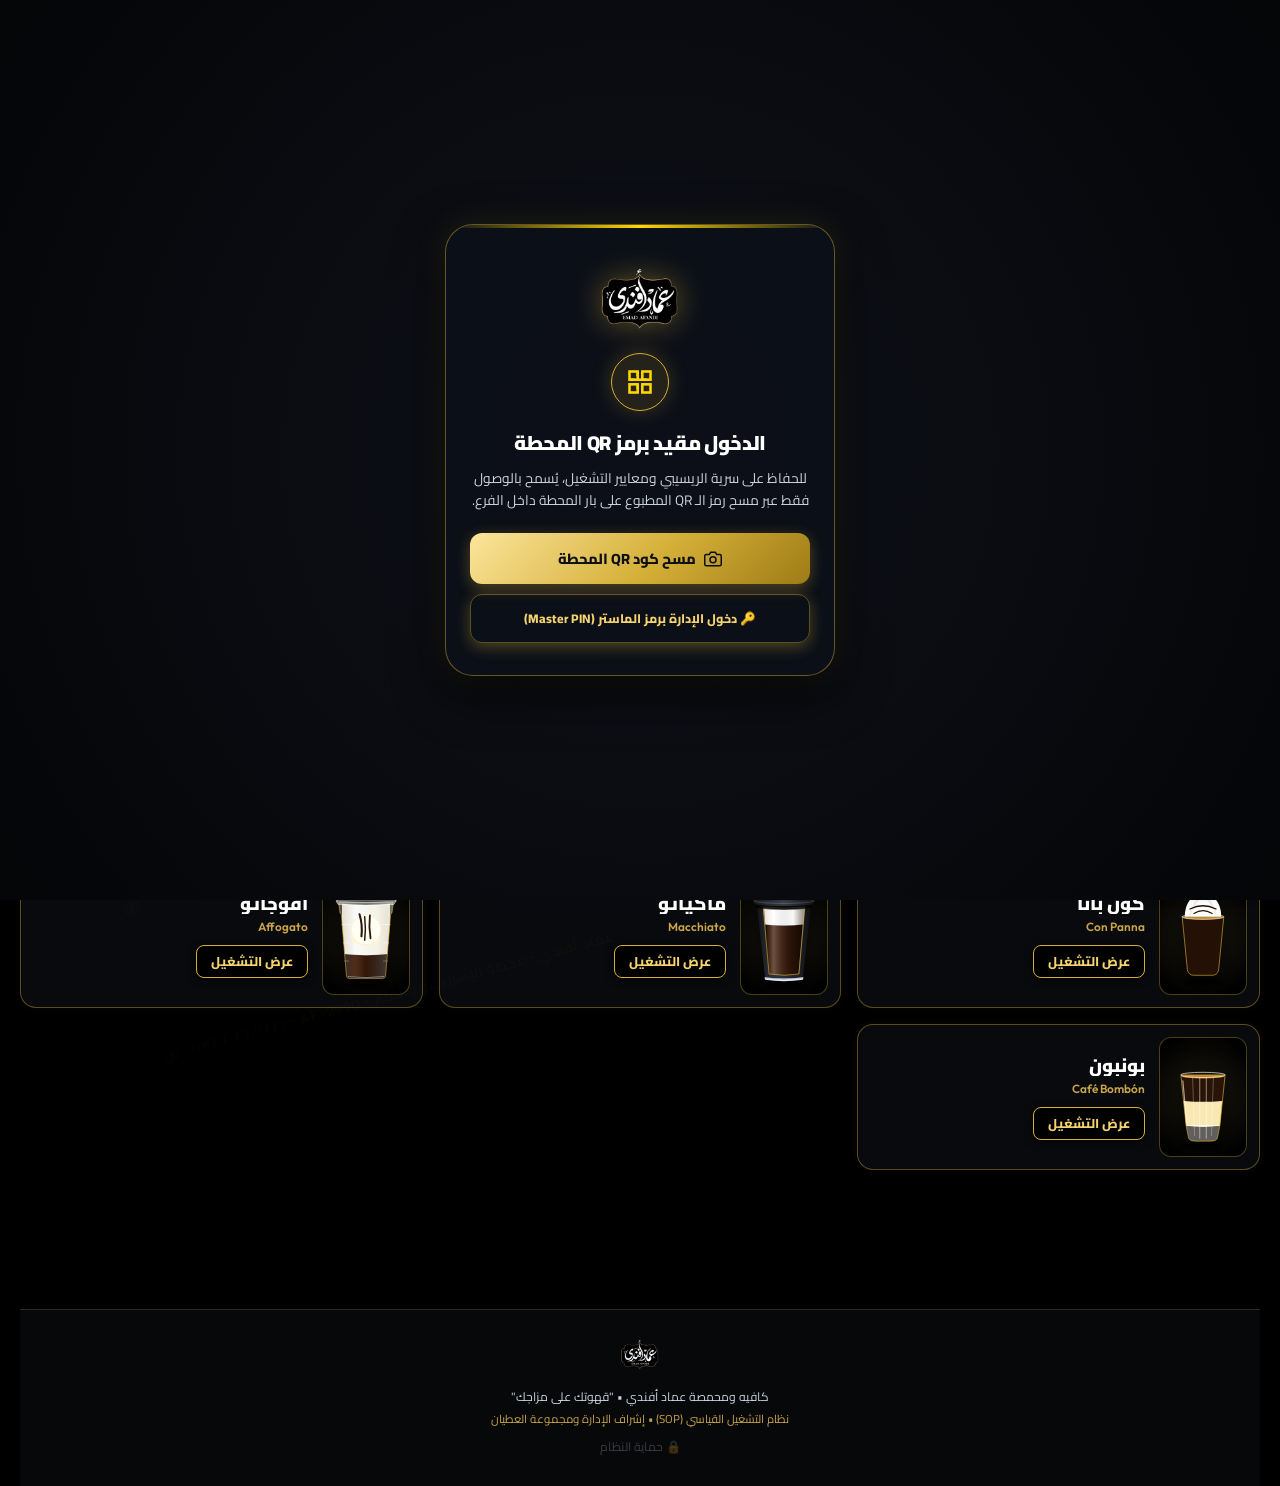
==== commit 8c10103e: "feat(security): lock GPS to Cafe coordinates (31.10927, 30.94269), enforce 100% mandatory checklist " ====
--- a/1-espresso-station/index.html
+++ b/1-espresso-station/index.html
@@ -8,7 +8,7 @@
   <meta name="apple-mobile-web-app-status-bar-style" content="black-translucent">
   <title>عماد أفندي | محطة الإسبريسو والفلتر</title>
   <link rel="icon" type="image/png" href="assets/emad-logo.png">
-  <link rel="stylesheet" href="../shared/css/security.css?v=1.0">
+  <link rel="stylesheet" href="../shared/css/security.css?v=2.0">
   <link rel="stylesheet" href="style.css?v=15.0">
 </head>
 <body>
@@ -97,12 +97,12 @@
   </div>
 
   <script src="drink-visuals.js?v=13.0"></script>
-  <script src="app.js?v=15.0"></script>
+  <script src="app.js?v=17.0"></script>
   <script>
     document.addEventListener('DOMContentLoaded', () => {
       window.app = new StationApp('recipes.json');
     });
   </script>
-  <script src="../shared/js/security-manager.js?v=1.0"></script>
+  <script src="../shared/js/security-manager.js?v=2.0"></script>
 </body>
 </html>
--- a/shared/css/security.css
+++ b/shared/css/security.css
@@ -40,23 +40,23 @@
   pointer-events: none;
   z-index: 99998;
   overflow: hidden;
-  opacity: 0.055;
+  opacity: 0.022;
   display: flex;
   flex-wrap: wrap;
   align-content: space-around;
   justify-content: space-around;
-  transform: rotate(-18deg) scale(1.3);
+  transform: rotate(-15deg) scale(1.2);
   transition: opacity 0.3s ease;
 }
 
 .watermark-stamp {
   font-family: 'Outfit', 'Cairo', sans-serif;
-  font-size: 0.76rem;
-  font-weight: 800;
-  color: #ffd700;
+  font-size: 0.72rem;
+  font-weight: 500;
+  color: rgba(255, 215, 0, 0.9);
   white-space: nowrap;
-  padding: 18px 24px;
-  letter-spacing: 0.8px;
+  padding: 36px 48px;
+  letter-spacing: 1px;
 }
 
 /* --- 3. Anti-Capture Privacy Curtain (App-Switch / Screenshot Blocker) --- */
@@ -334,6 +334,37 @@
   box-shadow: 0 0 10px rgba(255, 215, 0, 0.2);
 }
 
+.checklist-inspector-input.input-error {
+  border-color: #ef4444 !important;
+  box-shadow: 0 0 14px rgba(239, 68, 68, 0.45) !important;
+  animation: inputShake 0.4s ease;
+}
+
+/* Missing Checklist Items Alert */
+.checklist-item.item-missing {
+  border-color: #ef4444 !important;
+  background: rgba(239, 68, 68, 0.08) !important;
+  box-shadow: 0 0 14px rgba(239, 68, 68, 0.35) !important;
+  animation: pulseMissing 1.2s ease infinite alternate;
+}
+
+@keyframes inputShake {
+  0%, 100% { transform: translateX(0); }
+  20%, 60% { transform: translateX(-6px); }
+  40%, 80% { transform: translateX(6px); }
+}
+
+@keyframes pulseMissing {
+  from {
+    border-color: rgba(239, 68, 68, 0.5);
+    box-shadow: 0 0 6px rgba(239, 68, 68, 0.2);
+  }
+  to {
+    border-color: #ef4444;
+    box-shadow: 0 0 16px rgba(239, 68, 68, 0.5);
+  }
+}
+
 .sync-status-toast {
   position: fixed;
   bottom: 24px;
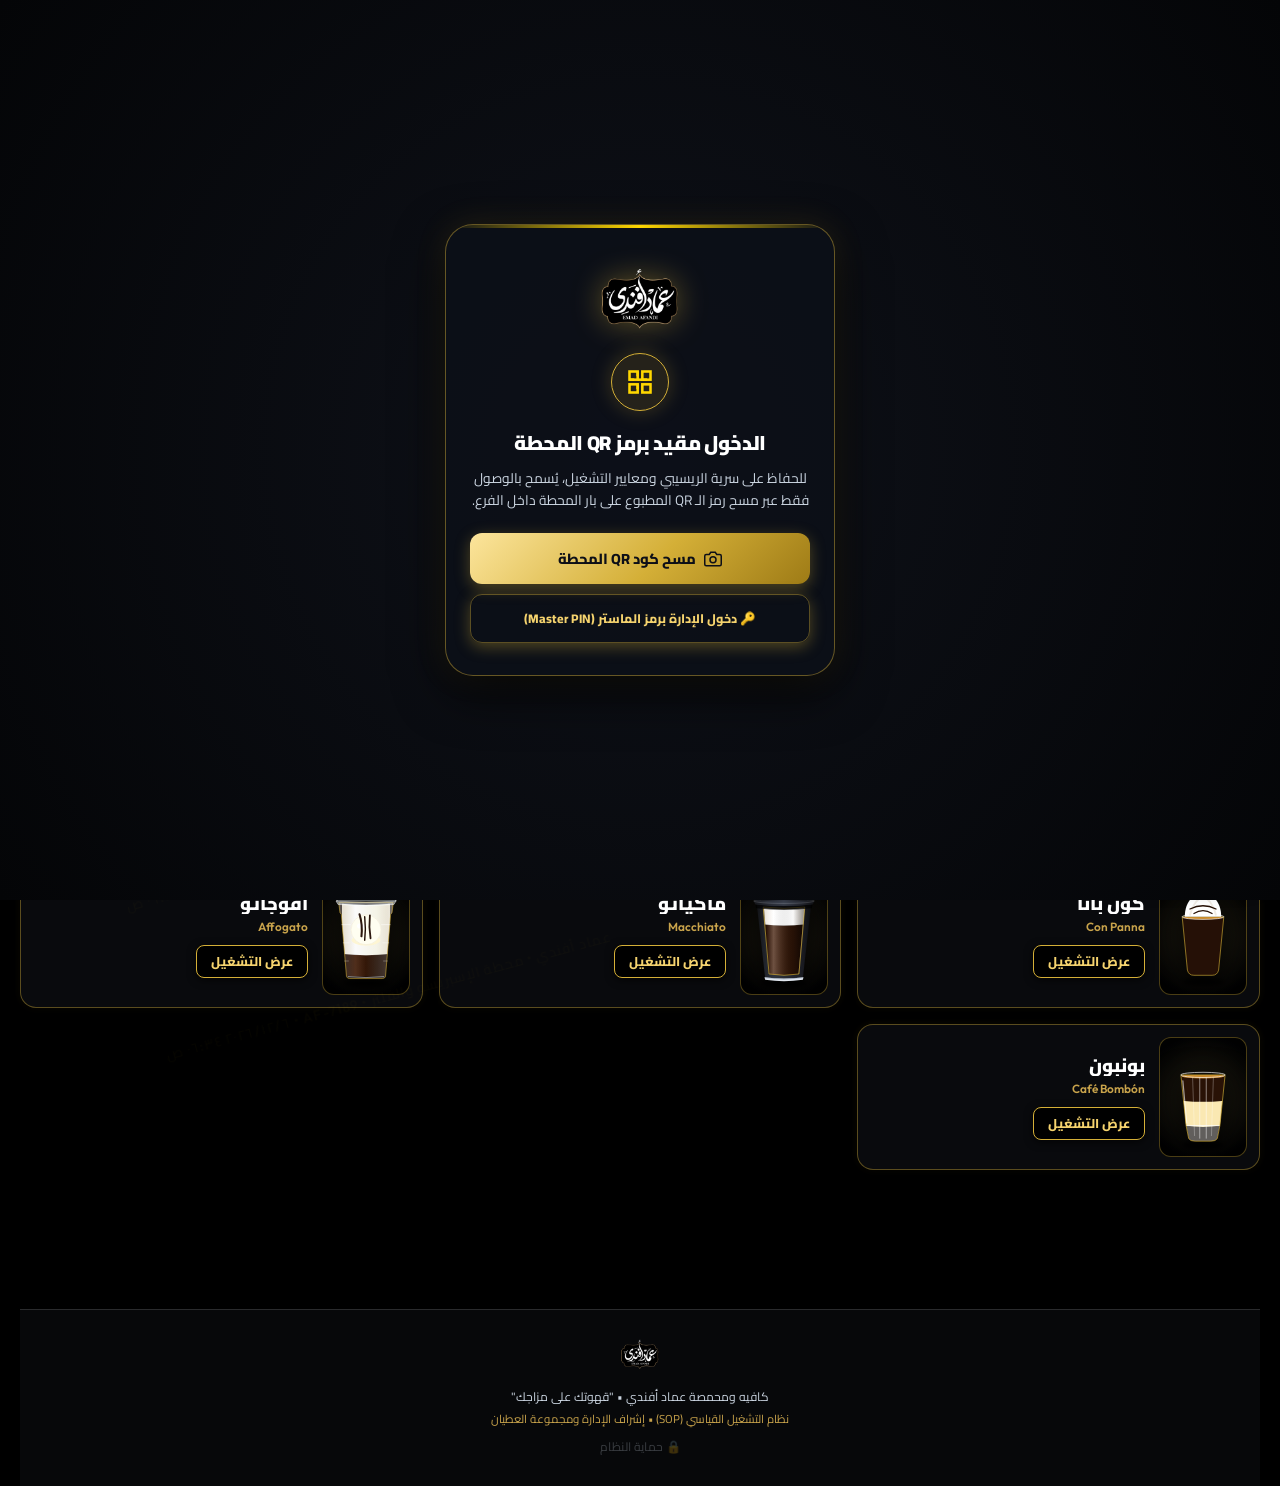
==== commit d67aa1b4: "feat(security): connect live Google Sheets Web App endpoint for automated inspection logging" ====
--- a/1-espresso-station/index.html
+++ b/1-espresso-station/index.html
@@ -103,6 +103,6 @@
       window.app = new StationApp('recipes.json');
     });
   </script>
-  <script src="../shared/js/security-manager.js?v=2.0"></script>
+  <script src="../shared/js/security-manager.js?v=3.0"></script>
 </body>
 </html>
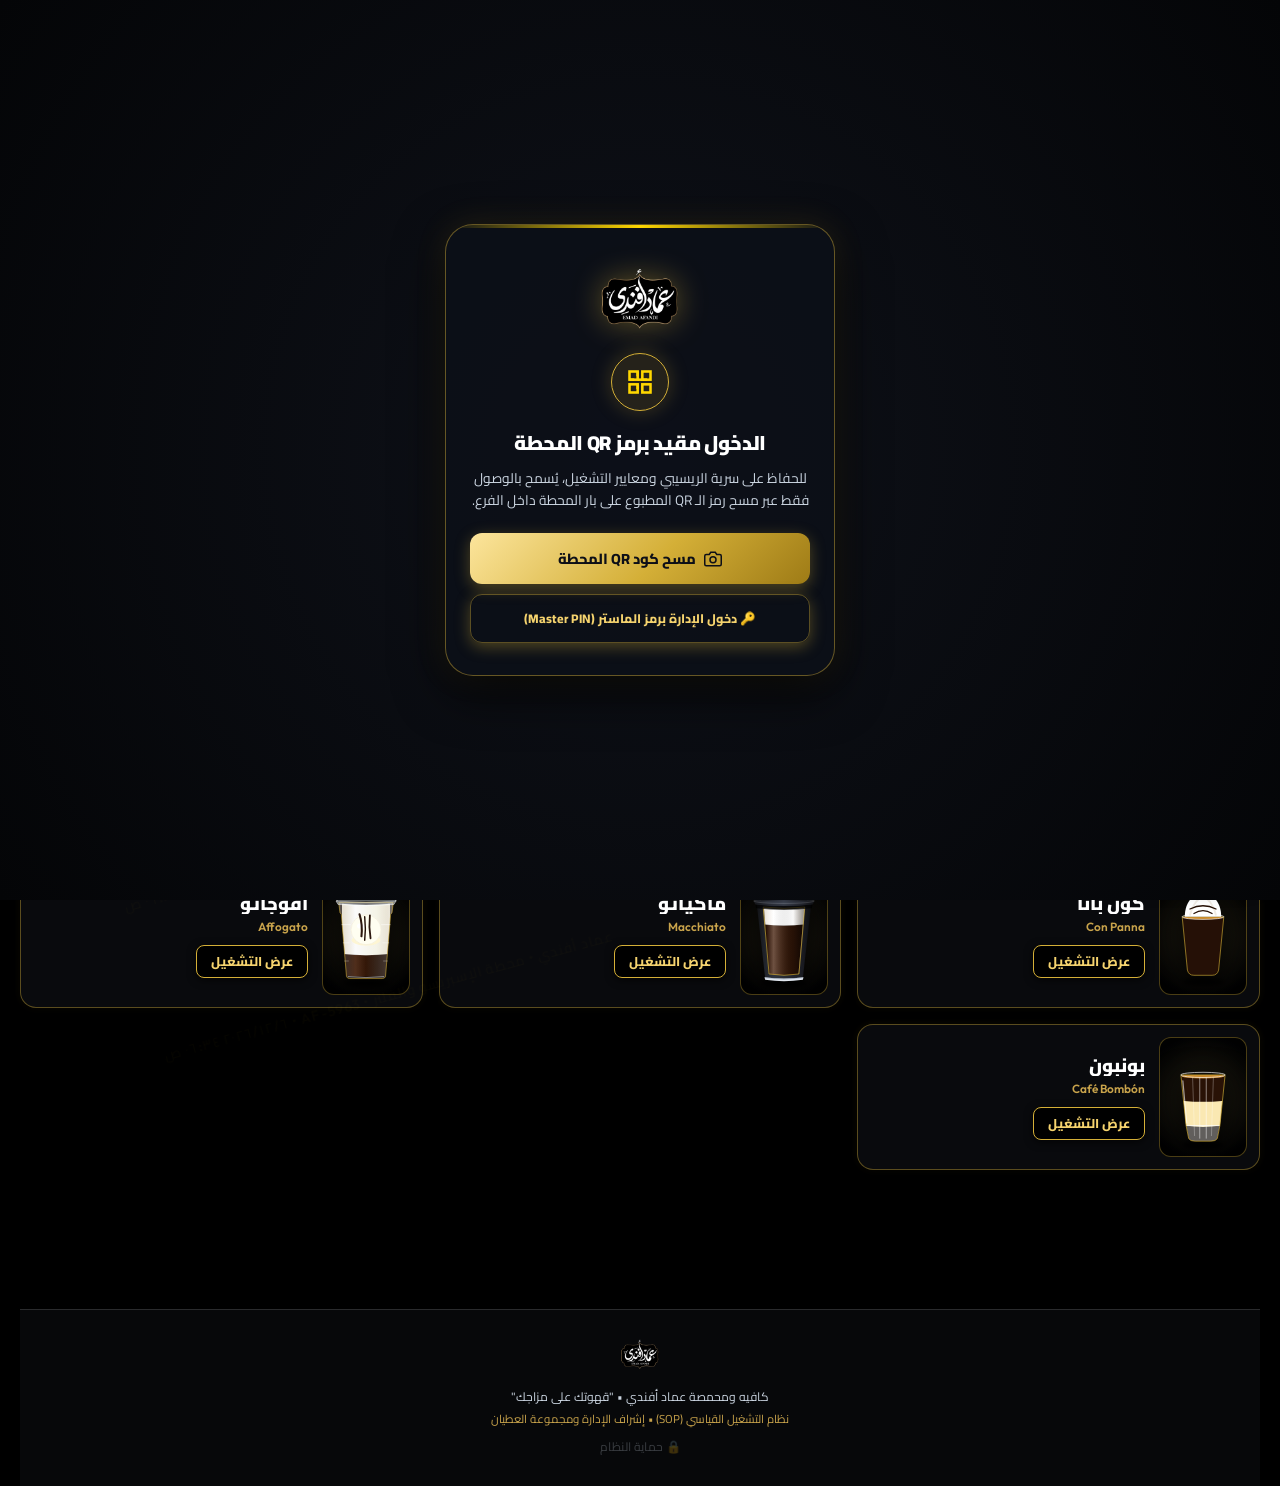
==== commit 7d505654: "feat(shifts): calibrate 24h 3-shift operational system (8AM-5PM, 4PM-1AM, 12AM-9AM) across all stati" ====
--- a/1-espresso-station/index.html
+++ b/1-espresso-station/index.html
@@ -81,9 +81,19 @@
         الالتزام بهذه المعايير يضمن حماية ماكينات الإسبريسو والمطاحن وثبات النكهة بنسبة 100%.
       </p>
       <div id="checklist-items"></div>
-      <div style="margin-top:14px;">
-        <label style="font-size:0.78rem; color:#cbd5e1; font-weight:700; display:block; margin-bottom:4px;">اسم الباريستا المسؤول عن الفحص:</label>
-        <input type="text" id="checklist-inspector-name" placeholder="اكتب اسمك هنا..." class="checklist-inspector-input">
+      <div style="margin-top:14px; display:grid; grid-template-columns: 1fr 1fr; gap:10px;">
+        <div>
+          <label style="font-size:0.78rem; color:#cbd5e1; font-weight:700; display:block; margin-bottom:4px;">اسم الباريستا المسؤول:</label>
+          <input type="text" id="checklist-inspector-name" placeholder="اكتب اسمك هنا..." class="checklist-inspector-input" style="margin-bottom:0;">
+        </div>
+        <div>
+          <label style="font-size:0.78rem; color:#cbd5e1; font-weight:700; display:block; margin-bottom:4px;">الشيفت (24 ساعة):</label>
+          <select id="checklist-shift-select" class="checklist-inspector-input" style="margin-bottom:0; cursor:pointer; background:#080a0f;">
+            <option value="الشيفت الأول: صباحي ☀️ (8ص - 5م)">الشيفت الأول: صباحي ☀️ (8ص - 5م)</option>
+            <option value="الشيفت الثاني: مسائي 🌙 (4م - 1ص)">الشيفت الثاني: مسائي 🌙 (4م - 1ص)</option>
+            <option value="الشيفت الثالث: ليلي ☕ (12ص - 9ص)">الشيفت الثالث: ليلي ☕ (12ص - 9ص)</option>
+          </select>
+        </div>
       </div>
       <div style="margin-top:10px; display:flex; justify-content:space-between; align-items:center;">
         <button onclick="resetChecklist()" style="background:transparent; border:1px solid var(--border-gold); color:var(--gold-bright); padding:8px 16px; border-radius:var(--radius-sm); font-family:var(--font-arabic); font-size:0.78rem; font-weight:700; cursor:pointer;">
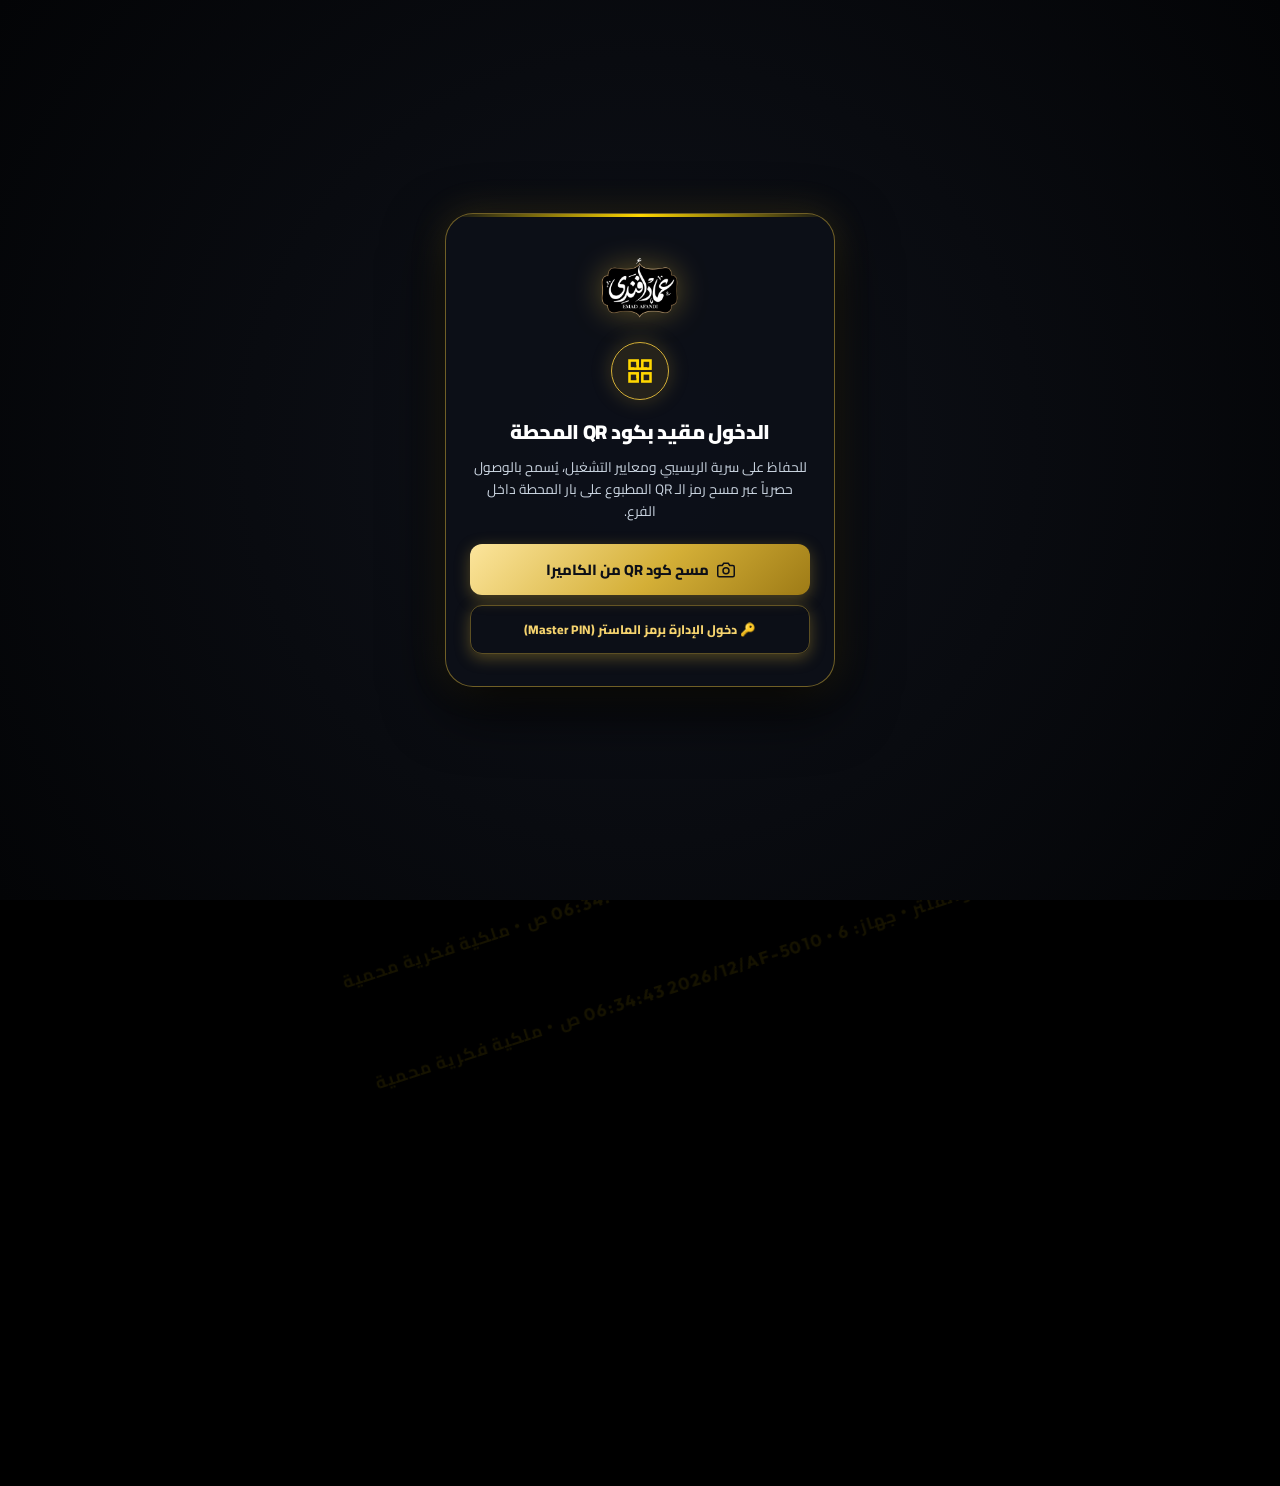
==== commit ef8679f8: "feat(security): upgrade to V4.0 military-grade IP protection suite (zero-trust veil, strict GPS lock" ====
--- a/1-espresso-station/index.html
+++ b/1-espresso-station/index.html
@@ -8,8 +8,24 @@
   <meta name="apple-mobile-web-app-status-bar-style" content="black-translucent">
   <title>عماد أفندي | محطة الإسبريسو والفلتر</title>
   <link rel="icon" type="image/png" href="assets/emad-logo.png">
-  <link rel="stylesheet" href="../shared/css/security.css?v=2.0">
-  <link rel="stylesheet" href="style.css?v=15.0">
+  <link rel="stylesheet" href="../shared/css/security.css?v=4.0">
+  <link rel="stylesheet" href="style.css?v=16.0">
+  <style>
+    /* Zero-Trust Initial Vault Shield (No Flash of Content Before Authentication) */
+    .app-main-layout, .brand-header, .btn-checklist-toggle {
+      opacity: 0 !important;
+      visibility: hidden !important;
+      pointer-events: none !important;
+      transition: opacity 0.35s ease, visibility 0.35s ease;
+    }
+    body.vault-unlocked .app-main-layout,
+    body.vault-unlocked .brand-header,
+    body.vault-unlocked .btn-checklist-toggle {
+      opacity: 1 !important;
+      visibility: visible !important;
+      pointer-events: auto !important;
+    }
+  </style>
 </head>
 <body>
 
@@ -113,6 +129,6 @@
       window.app = new StationApp('recipes.json');
     });
   </script>
-  <script src="../shared/js/security-manager.js?v=3.0"></script>
+  <script src="../shared/js/security-manager.js?v=4.0"></script>
 </body>
 </html>
--- a/shared/css/security.css
+++ b/shared/css/security.css
@@ -1,6 +1,6 @@
 /* =========================================================================
-   EMAD AFANDI ENTERPRISE SECURITY & IP PROTECTION SUITE
-   Anti-Screenshot • Anti-Copy • GPS Geofence • Station PIN • QR Lock • Watermark
+   EMAD AFANDI ENTERPRISE SECURITY & IP PROTECTION SUITE (V4.0 MILITARY GRADE)
+   Anti-Screenshot Armor • Hold-to-Reveal • GPS Geofence • Station PIN • QR Lock • Forensic Watermark
    ========================================================================= */
 
 /* --- 1. Global Anti-Copy & Anti-Selection Lockdown --- */
@@ -26,11 +26,11 @@
 }
 
 /* Interactive elements retain click pointer events */
-button, a, input, .card, .drink-card, .btn-detail-view, .menu-cat-pill, .sop-step-card, label {
+button, a, input, .card, .drink-card, .btn-detail-view, .menu-cat-pill, .sop-step-card, label, .secret-reveal-touchzone {
   pointer-events: auto !important;
 }
 
-/* --- 2. Forensic Dynamic Watermark Pattern Overlay --- */
+/* --- 2. Forensic Dynamic Watermark Pattern Overlay (High Contrast & Visible) --- */
 .forensic-watermark-overlay {
   position: fixed;
   top: 0;
@@ -40,42 +40,43 @@
   pointer-events: none;
   z-index: 99998;
   overflow: hidden;
-  opacity: 0.022;
+  opacity: 0.088; /* High-contrast forensic watermark that shows on screenshots & photos */
   display: flex;
   flex-wrap: wrap;
   align-content: space-around;
   justify-content: space-around;
-  transform: rotate(-15deg) scale(1.2);
+  transform: rotate(-18deg) scale(1.3);
   transition: opacity 0.3s ease;
 }
 
 .watermark-stamp {
   font-family: 'Outfit', 'Cairo', sans-serif;
-  font-size: 0.72rem;
-  font-weight: 500;
-  color: rgba(255, 215, 0, 0.9);
+  font-size: 0.82rem;
+  font-weight: 700;
+  color: #ffd700;
   white-space: nowrap;
-  padding: 36px 48px;
-  letter-spacing: 1px;
-}
-
-/* --- 3. Anti-Capture Privacy Curtain (App-Switch / Screenshot Blocker) --- */
+  padding: 30px 40px;
+  letter-spacing: 1.2px;
+  text-shadow: 0 0 4px rgba(0,0,0,0.8);
+}
+
+/* --- 3. Anti-Capture Privacy Curtain (App-Switch / Notification Shade / Screenshot Blocker) --- */
 #anti-capture-curtain {
   position: fixed;
   top: 0;
   left: 0;
   width: 100vw;
   height: 100vh;
-  background: #030406;
-  z-index: 999999;
+  background: #020305;
+  z-index: 2147483647;
   display: flex;
   flex-direction: column;
   align-items: center;
   justify-content: center;
-  gap: 16px;
+  gap: 18px;
   opacity: 0;
   pointer-events: none;
-  transition: opacity 0.15s cubic-bezier(0.16, 1, 0.3, 1);
+  transition: opacity 0.12s cubic-bezier(0.16, 1, 0.3, 1);
 }
 
 #anti-capture-curtain.active {
@@ -84,28 +85,41 @@
 }
 
 .curtain-logo {
-  width: 90px;
+  width: 95px;
   height: auto;
-  filter: drop-shadow(0 0 20px rgba(212, 175, 55, 0.5));
+  filter: drop-shadow(0 0 25px rgba(212, 175, 55, 0.6));
 }
 
 .curtain-msg {
   color: #d4af37;
   font-family: 'Cairo', sans-serif;
-  font-size: 0.95rem;
-  font-weight: 700;
+  font-size: 1.05rem;
+  font-weight: 800;
   letter-spacing: 0.5px;
-}
-
-/* --- 4. Master Security Overlays (QR / GPS / PIN) --- */
+  text-align: center;
+  padding: 0 20px;
+}
+
+/* Red Alarm Flash on Hardware / Screenshot Shortcuts */
+@keyframes alarm-flash {
+  0% { background: rgba(220, 38, 38, 0.95); }
+  50% { background: #050608; }
+  100% { background: rgba(220, 38, 38, 0.95); }
+}
+
+#anti-capture-curtain.alarm-strobe {
+  animation: alarm-flash 0.3s ease 2;
+}
+
+/* --- 4. Master Security Overlays (QR / GPS / PIN / Radar) --- */
 .security-fullscreen-overlay {
   position: fixed;
   top: 0;
   left: 0;
   width: 100vw;
   height: 100vh;
-  background: radial-gradient(circle at center, #0f121a 0%, #040507 100%);
-  z-index: 999990;
+  background: radial-gradient(circle at center, #0f121a 0%, #030406 100%);
+  z-index: 2147483640;
   display: flex;
   flex-direction: column;
   align-items: center;
@@ -113,11 +127,11 @@
   padding: 24px;
   box-sizing: border-box;
   text-align: center;
-  backdrop-filter: blur(20px);
-  -webkit-backdrop-filter: blur(20px);
+  backdrop-filter: blur(25px);
+  -webkit-backdrop-filter: blur(25px);
   opacity: 0;
   visibility: hidden;
-  transition: all 0.35s ease;
+  transition: opacity 0.3s ease, visibility 0.3s ease;
 }
 
 .security-fullscreen-overlay.active {
@@ -126,9 +140,9 @@
 }
 
 .security-card-box {
-  background: rgba(13, 16, 24, 0.92);
-  border: 1.5px solid rgba(212, 175, 55, 0.45);
-  box-shadow: 0 16px 50px rgba(0, 0, 0, 0.8), 0 0 30px rgba(212, 175, 55, 0.15);
+  background: rgba(13, 16, 24, 0.96);
+  border: 1.5px solid rgba(212, 175, 55, 0.5);
+  box-shadow: 0 20px 60px rgba(0, 0, 0, 0.9), 0 0 35px rgba(212, 175, 55, 0.2);
   border-radius: 28px;
   padding: 32px 24px;
   max-width: 390px;
@@ -173,10 +187,10 @@
 }
 
 .security-badge-icon.alert {
-  background: rgba(239, 68, 68, 0.12);
+  background: rgba(239, 68, 68, 0.14);
   border-color: #ef4444;
   color: #ef4444;
-  box-shadow: 0 0 20px rgba(239, 68, 68, 0.25);
+  box-shadow: 0 0 25px rgba(239, 68, 68, 0.35);
 }
 
 .security-card-title {
@@ -192,6 +206,44 @@
   color: #cbd5e1;
   line-height: 1.6;
   margin: 0 0 22px;
+}
+
+/* Radar Pulse for GPS Scanning */
+.radar-pulse-wrap {
+  position: relative;
+  width: 72px;
+  height: 72px;
+  display: flex;
+  align-items: center;
+  justify-content: center;
+  margin-bottom: 18px;
+}
+
+.radar-ring {
+  position: absolute;
+  width: 100%;
+  height: 100%;
+  border-radius: 50%;
+  border: 2px solid #ffd700;
+  opacity: 0;
+  animation: radar-pulse-anim 2s cubic-bezier(0.215, 0.61, 0.355, 1) infinite;
+}
+
+.radar-ring:nth-child(2) {
+  animation-delay: 0.65s;
+}
+
+.radar-center-dot {
+  width: 18px;
+  height: 18px;
+  border-radius: 50%;
+  background: #ffd700;
+  box-shadow: 0 0 16px #ffd700;
+}
+
+@keyframes radar-pulse-anim {
+  0% { transform: scale(0.4); opacity: 0.9; }
+  100% { transform: scale(2.2); opacity: 0; }
 }
 
 /* --- 5. Luxury PIN Pad Component --- */
@@ -214,8 +266,8 @@
 .pin-dot.filled {
   background: #ffd700;
   border-color: #ffd700;
-  box-shadow: 0 0 12px rgba(255, 215, 0, 0.6);
-  transform: scale(1.15);
+  box-shadow: 0 0 14px rgba(255, 215, 0, 0.7);
+  transform: scale(1.18);
 }
 
 .pin-keypad-grid {
@@ -273,7 +325,6 @@
   min-height: 20px;
 }
 
-/* Shake Animation on Wrong PIN */
 @keyframes pin-shake {
   0%, 100% { transform: translateX(0); }
   20%, 60% { transform: translateX(-8px); }
@@ -313,7 +364,118 @@
   transform: scale(0.98);
 }
 
-/* --- 7. Checklist Google Sheets Sync Extensions --- */
+/* --- 7. HOLD-TO-REVEAL ANTI-SCREENSHOT ARMOR --- */
+.secret-vault-spec-wrapper {
+  position: relative;
+  border-radius: 18px;
+  overflow: hidden;
+  transition: all 0.2s ease;
+}
+
+.secret-vault-content {
+  filter: blur(11px);
+  -webkit-filter: blur(11px);
+  opacity: 0.25;
+  user-select: none !important;
+  -webkit-user-select: none !important;
+  pointer-events: none;
+  transition: filter 0.14s cubic-bezier(0.16, 1, 0.3, 1), opacity 0.14s ease;
+}
+
+/* When finger/mouse is held down, unblur crystal clear */
+.secret-vault-spec-wrapper.revealed .secret-vault-content {
+  filter: blur(0px) !important;
+  -webkit-filter: blur(0px) !important;
+  opacity: 1 !important;
+  pointer-events: auto !important;
+}
+
+/* Tactile Fingerprint Hold-To-Reveal Banner */
+.secret-reveal-touchzone {
+  margin: 14px 0 16px;
+  background: rgba(212, 175, 55, 0.08);
+  border: 1.5px dashed rgba(212, 175, 55, 0.55);
+  border-radius: 16px;
+  padding: 14px 18px;
+  display: flex;
+  align-items: center;
+  justify-content: center;
+  gap: 14px;
+  cursor: pointer;
+  -webkit-user-select: none;
+  user-select: none;
+  -webkit-tap-highlight-color: transparent;
+  transition: all 0.2s cubic-bezier(0.16, 1, 0.3, 1);
+  box-shadow: 0 4px 18px rgba(0, 0, 0, 0.4);
+}
+
+.secret-reveal-touchzone:active, .secret-reveal-touchzone.touching {
+  background: rgba(212, 175, 55, 0.22);
+  border-color: #ffd700;
+  box-shadow: 0 0 25px rgba(255, 215, 0, 0.35);
+  transform: scale(0.98);
+}
+
+.fingerprint-icon-wrap {
+  width: 42px;
+  height: 42px;
+  border-radius: 50%;
+  background: rgba(212, 175, 55, 0.14);
+  border: 1px solid #d4af37;
+  display: flex;
+  align-items: center;
+  justify-content: center;
+  color: #ffd700;
+  flex-shrink: 0;
+  animation: fp-pulse 2s ease-in-out infinite;
+}
+
+@keyframes fp-pulse {
+  0%, 100% { transform: scale(1); box-shadow: 0 0 0 rgba(212, 175, 55, 0); }
+  50% { transform: scale(1.08); box-shadow: 0 0 14px rgba(212, 175, 55, 0.45); }
+}
+
+.reveal-text-block {
+  text-align: right;
+  flex: 1;
+}
+
+.reveal-title {
+  display: block;
+  font-size: 0.88rem;
+  font-weight: 800;
+  color: #ffd700;
+  margin-bottom: 2px;
+}
+
+.reveal-sub {
+  display: block;
+  font-size: 0.74rem;
+  color: #94a3b8;
+  font-weight: 500;
+}
+
+/* Floating Emergency Lock Badge */
+.quick-station-lock-pill {
+  display: inline-flex;
+  align-items: center;
+  gap: 6px;
+  font-size: 0.72rem;
+  background: rgba(239, 68, 68, 0.12);
+  border: 1px solid rgba(239, 68, 68, 0.4);
+  color: #ef4444;
+  padding: 4px 10px;
+  border-radius: 20px;
+  cursor: pointer;
+  transition: all 0.2s;
+}
+
+.quick-station-lock-pill:hover {
+  background: #ef4444;
+  color: #fff;
+}
+
+/* --- 8. Checklist Google Sheets Sync Extensions --- */
 .checklist-inspector-input {
   width: 100%;
   box-sizing: border-box;
@@ -340,7 +502,6 @@
   animation: inputShake 0.4s ease;
 }
 
-/* Missing Checklist Items Alert */
 .checklist-item.item-missing {
   border-color: #ef4444 !important;
   background: rgba(239, 68, 68, 0.08) !important;
@@ -382,7 +543,7 @@
   display: flex;
   align-items: center;
   gap: 10px;
-  z-index: 9999999;
+  z-index: 2147483647;
   transition: transform 0.35s cubic-bezier(0.16, 1, 0.3, 1);
   pointer-events: none;
 }
@@ -391,9 +552,8 @@
   transform: translateX(-50%) translateY(0);
 }
 
-/* Manager Settings Gear / Trigger (Subtle footer trigger) */
 .manager-lock-trigger {
-  opacity: 0.25;
+  opacity: 0.3;
   transition: opacity 0.2s;
   cursor: pointer;
 }
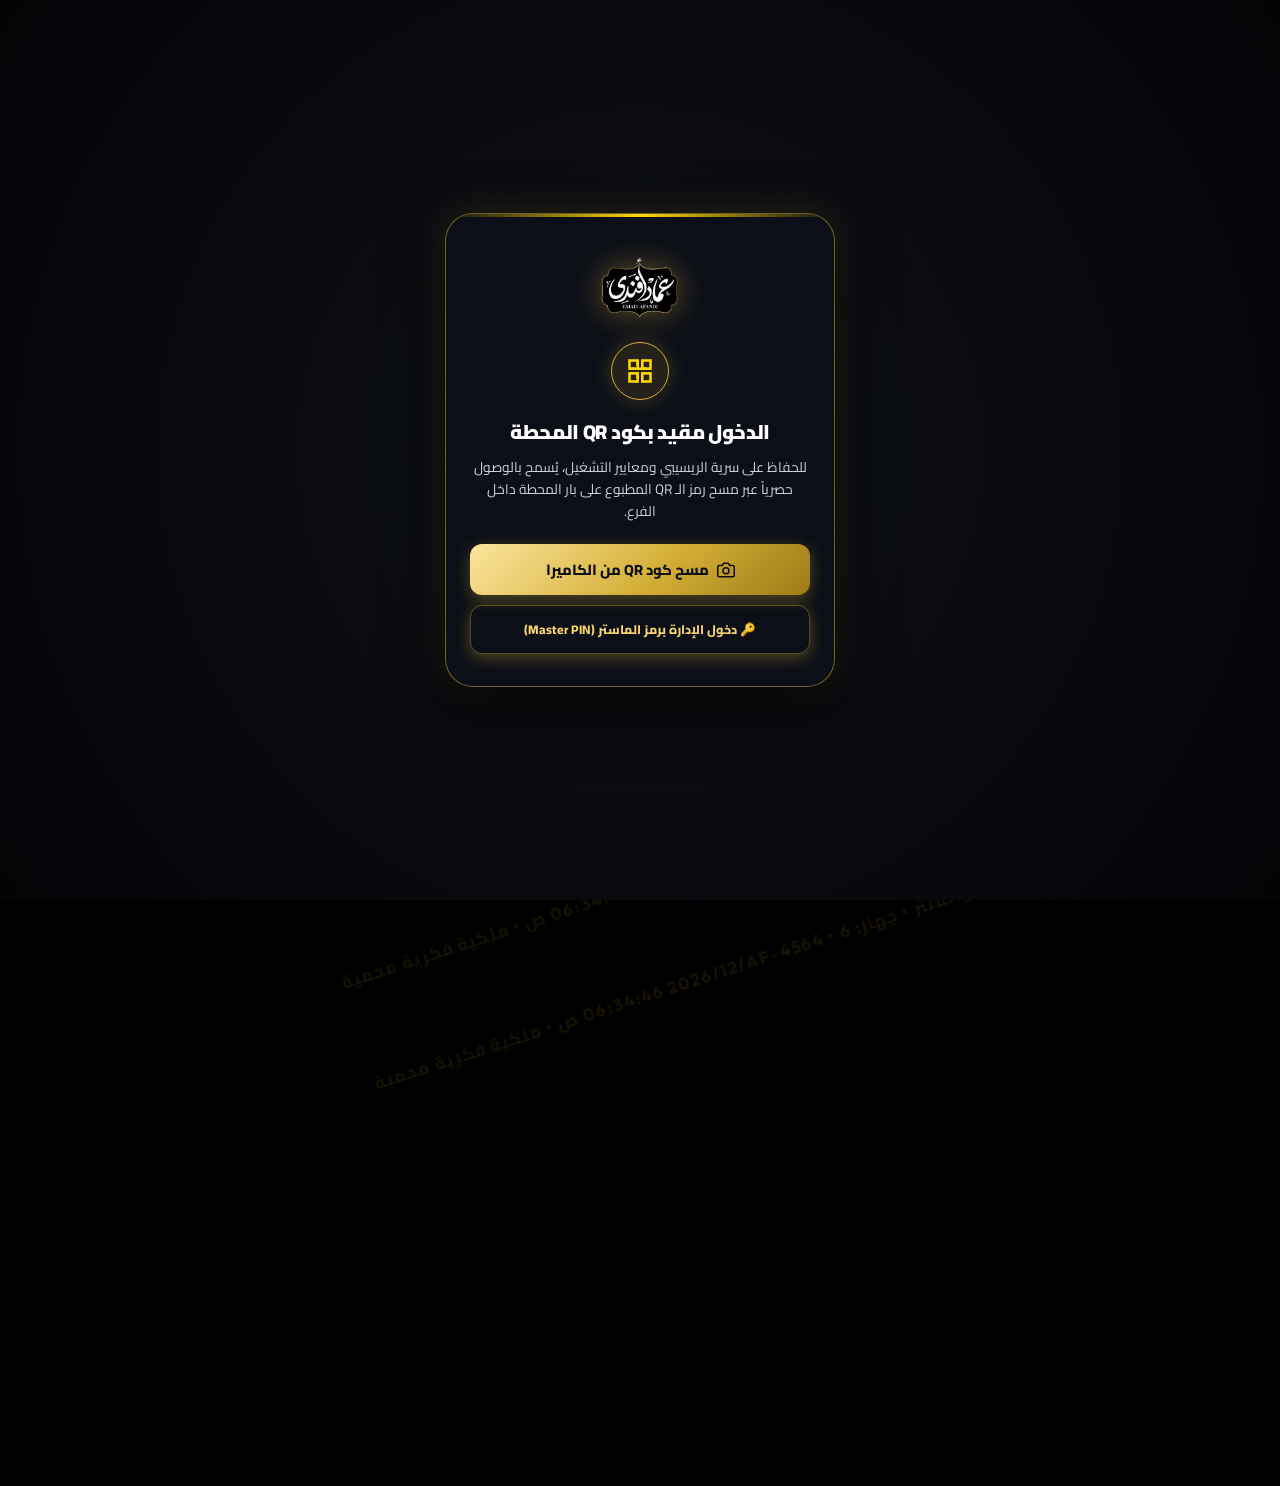
==== commit 458ce433: "feat(security): add Cloudflare edge security middleware to block direct raw JSON scrapes, add _heade" ====
--- a/1-espresso-station/index.html
+++ b/1-espresso-station/index.html
@@ -6,6 +6,7 @@
   <meta name="theme-color" content="#000000">
   <meta name="apple-mobile-web-app-capable" content="yes">
   <meta name="apple-mobile-web-app-status-bar-style" content="black-translucent">
+  <meta name="robots" content="noindex, nofollow, noarchive, nosnippet">
   <title>عماد أفندي | محطة الإسبريسو والفلتر</title>
   <link rel="icon" type="image/png" href="assets/emad-logo.png">
   <link rel="stylesheet" href="../shared/css/security.css?v=4.0">
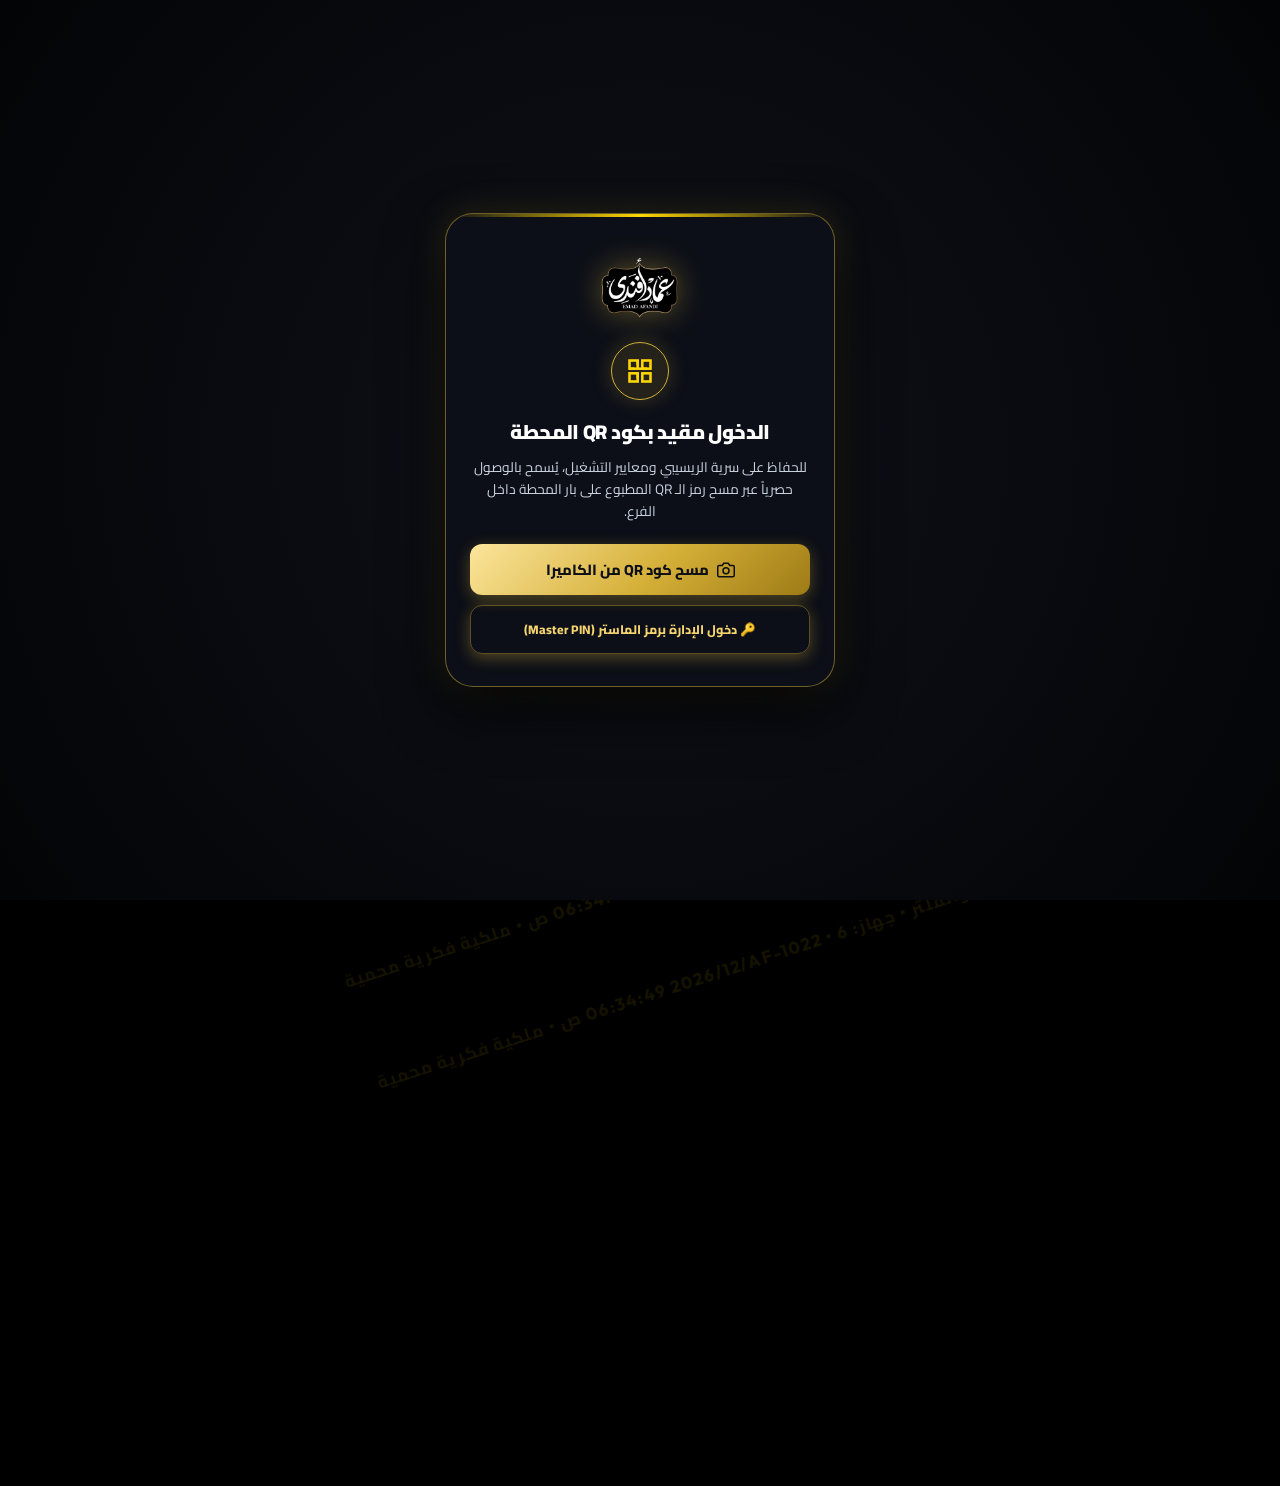
==== commit 113adc9e: "feat(security): tighten GPS geofence radius to 150m, add instant quick-lock button to all station he" ====
--- a/1-espresso-station/index.html
+++ b/1-espresso-station/index.html
@@ -44,6 +44,9 @@
           </div>
         </div>
         <div class="header-actions">
+          <button class="btn-quick-lock" onclick="window.EmadSecurity && window.EmadSecurity.lockStationImmediately()" title="قفل المحطة فوراً">
+            <span>🔒 قفل</span>
+          </button>
           <button class="btn-lang-toggle" id="btnLangToggle" onclick="window.app.toggleLanguage()" title="تبديل اللغة • Switch Language">
             <svg class="lang-globe-icon" width="14" height="14" viewBox="0 0 24 24" fill="none" stroke="currentColor" stroke-width="2" stroke-linecap="round" stroke-linejoin="round"><circle cx="12" cy="12" r="10"/><line x1="2" y1="12" x2="22" y2="12"/><path d="M12 2a15.3 15.3 0 0 1 4 10 15.3 15.3 0 0 1-4 10 15.3 15.3 0 0 1-4-10 15.3 15.3 0 0 1 4-10z"/></svg>
             <span id="langToggleText">English</span>
--- a/shared/css/security.css
+++ b/shared/css/security.css
@@ -456,23 +456,28 @@
 }
 
 /* Floating Emergency Lock Badge */
-.quick-station-lock-pill {
+.quick-station-lock-pill, .btn-quick-lock {
   display: inline-flex;
   align-items: center;
   gap: 6px;
-  font-size: 0.72rem;
+  font-size: 0.76rem;
+  font-family: 'Cairo', sans-serif;
+  font-weight: 700;
   background: rgba(239, 68, 68, 0.12);
   border: 1px solid rgba(239, 68, 68, 0.4);
   color: #ef4444;
-  padding: 4px 10px;
+  padding: 5px 12px;
   border-radius: 20px;
   cursor: pointer;
-  transition: all 0.2s;
-}
-
-.quick-station-lock-pill:hover {
+  transition: all 0.2s ease;
+  -webkit-tap-highlight-color: transparent;
+}
+
+.quick-station-lock-pill:hover, .btn-quick-lock:hover,
+.quick-station-lock-pill:active, .btn-quick-lock:active {
   background: #ef4444;
   color: #fff;
+  transform: scale(0.96);
 }
 
 /* --- 8. Checklist Google Sheets Sync Extensions --- */
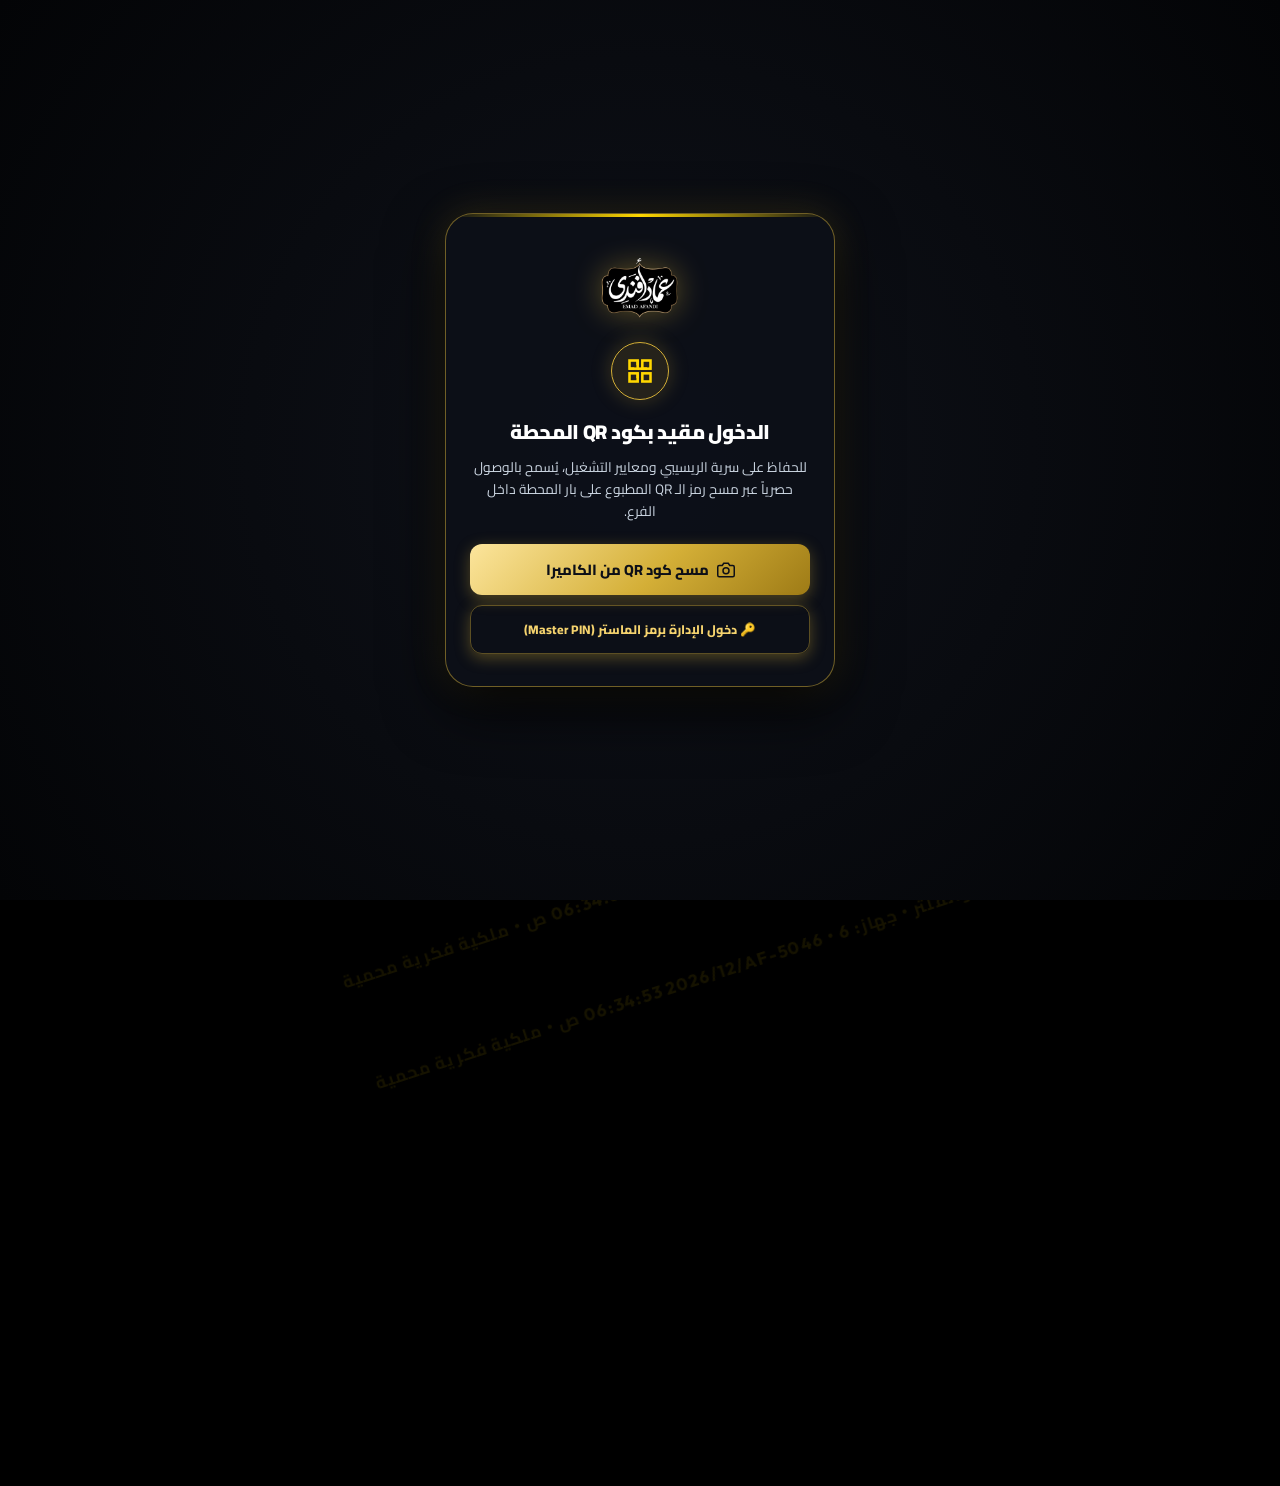
==== commit c6b7f853: "feat(security): remove hold-to-reveal blur for smooth bar reading and enforce 4-minute inactivity au" ====
--- a/1-espresso-station/index.html
+++ b/1-espresso-station/index.html
@@ -133,6 +133,6 @@
       window.app = new StationApp('recipes.json');
     });
   </script>
-  <script src="../shared/js/security-manager.js?v=4.0"></script>
+  <script src="../shared/js/security-manager.js?v=4.1"></script>
 </body>
 </html>
